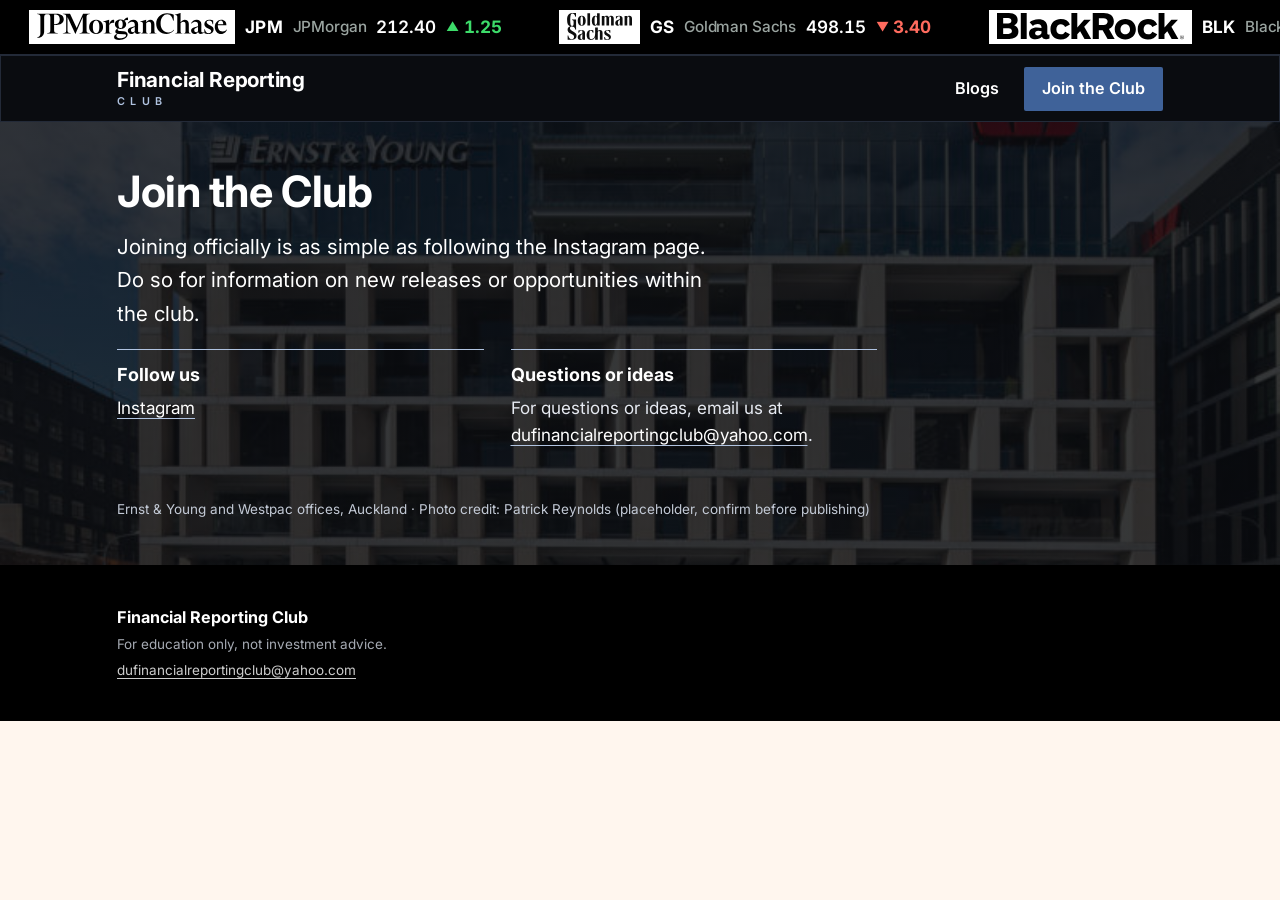
==== site/join.html @ ece1db37 "Set real contact email and Instagram link" ====
<!doctype html>
  <html lang="en">
  <head>
    <meta charset="utf-8">
    <meta name="viewport" content="width=device-width, initial-scale=1">
<meta http-equiv="Cache-Control" content="no-cache, no-store, must-revalidate">
<meta http-equiv="Pragma" content="no-cache"><meta http-equiv="Expires" content="0">
    <title>Join the Club · Financial Reporting Club</title>
    <meta name="description" content="Plain-English analysis of the deals that move markets.">
    <link rel="icon" href="assets/favicon.svg" type="image/svg+xml">
    <link rel="preconnect" href="https://fonts.googleapis.com">
    <link rel="preconnect" href="https://fonts.gstatic.com" crossorigin>
    <link href="https://fonts.googleapis.com/css2?family=Inter:wght@400;500;600;700;800&display=swap" rel="stylesheet">
    <link rel="stylesheet" href="assets/style.css?v=1795796481">
  </head>
  <body>
  <div class="ticker" role="region" aria-label="Sample market ticker (not live prices)"><div class="ticker-track" style="animation-duration:120s"><div class="ticker-set"><span class="tick" title="JPMorgan · Banking"><span class="logo-chip"><img src="assets/logos/jpm.svg" alt=""></span><span class="t-sym">JPM</span><span class="t-name">JPMorgan</span><span class="t-price">212.40</span><span class="t-chg up"><b>&#9650;</b>1.25</span></span><span class="tick" title="Goldman Sachs · Investment banking"><span class="logo-chip"><img src="assets/logos/gs.svg" alt=""></span><span class="t-sym">GS</span><span class="t-name">Goldman Sachs</span><span class="t-price">498.15</span><span class="t-chg down"><b>&#9660;</b>3.40</span></span><span class="tick" title="BlackRock · Asset management"><span class="logo-chip"><img src="assets/logos/blk.svg" alt=""></span><span class="t-sym">BLK</span><span class="t-name">BlackRock</span><span class="t-price">842.70</span><span class="t-chg up"><b>&#9650;</b>5.10</span></span><span class="tick" title="Visa · Payments"><span class="logo-chip"><img src="assets/logos/v.svg" alt=""></span><span class="t-sym">V</span><span class="t-name">Visa</span><span class="t-price">276.55</span><span class="t-chg up"><b>&#9650;</b>0.85</span></span><span class="tick" title="Apple · Electronics"><span class="logo-chip"><img src="assets/logos/aapl.svg" alt=""></span><span class="t-sym">AAPL</span><span class="t-name">Apple</span><span class="t-price">189.30</span><span class="t-chg down"><b>&#9660;</b>1.10</span></span><span class="tick" title="Microsoft · Software"><span class="logo-chip"><img src="assets/logos/msft.svg" alt=""></span><span class="t-sym">MSFT</span><span class="t-name">Microsoft</span><span class="t-price">378.90</span><span class="t-chg up"><b>&#9650;</b>2.65</span></span><span class="tick" title="Nvidia · Semiconductors"><span class="logo-chip"><img src="assets/logos/nvda.svg" alt=""></span><span class="t-sym">NVDA</span><span class="t-name">Nvidia</span><span class="t-price">495.20</span><span class="t-chg up"><b>&#9650;</b>12.30</span></span><span class="tick" title="Alphabet · Internet"><span class="logo-chip"><img src="assets/logos/googl.svg" alt=""></span><span class="t-sym">GOOGL</span><span class="t-name">Alphabet</span><span class="t-price">139.60</span><span class="t-chg up"><b>&#9650;</b>1.05</span></span><span class="tick" title="Verizon · Telecoms"><span class="logo-chip"><img src="assets/logos/vz.svg" alt=""></span><span class="t-sym">VZ</span><span class="t-name">Verizon</span><span class="t-price">38.45</span><span class="t-chg down"><b>&#9660;</b>0.30</span></span><span class="tick" title="Pfizer · Pharmaceuticals"><span class="logo-chip"><img src="assets/logos/pfe.svg" alt=""></span><span class="t-sym">PFE</span><span class="t-name">Pfizer</span><span class="t-price">28.75</span><span class="t-chg down"><b>&#9660;</b>0.15</span></span><span class="tick" title="UnitedHealth · Healthcare"><span class="logo-chip"><img src="assets/logos/unh.svg" alt=""></span><span class="t-sym">UNH</span><span class="t-name">UnitedHealth</span><span class="t-price">528.40</span><span class="t-chg up"><b>&#9650;</b>4.20</span></span><span class="tick" title="Delta · Airlines"><span class="logo-chip"><img src="assets/logos/dal.svg" alt=""></span><span class="t-sym">DAL</span><span class="t-name">Delta</span><span class="t-price">41.20</span><span class="t-chg up"><b>&#9650;</b>0.90</span></span><span class="tick" title="Boeing · Aerospace"><span class="logo-chip"><img src="assets/logos/ba.svg" alt=""></span><span class="t-sym">BA</span><span class="t-name">Boeing</span><span class="t-price">207.85</span><span class="t-chg down"><b>&#9660;</b>2.75</span></span><span class="tick" title="Toyota · Automotive"><span class="logo-chip"><img src="assets/logos/tm.svg" alt=""></span><span class="t-sym">TM</span><span class="t-name">Toyota</span><span class="t-price">181.60</span><span class="t-chg up"><b>&#9650;</b>1.40</span></span><span class="tick" title="FedEx · Logistics"><span class="logo-chip"><img src="assets/logos/fdx.svg" alt=""></span><span class="t-sym">FDX</span><span class="t-name">FedEx</span><span class="t-price">256.30</span><span class="t-chg up"><b>&#9650;</b>3.15</span></span><span class="tick" title="Union Pacific · Railways"><span class="logo-chip"><img src="assets/logos/unp.svg" alt=""></span><span class="t-sym">UNP</span><span class="t-name">Union Pacific</span><span class="t-price">236.90</span><span class="t-chg down"><b>&#9660;</b>1.60</span></span><span class="tick" title="ExxonMobil · Oil and gas"><span class="logo-chip"><img src="assets/logos/xom.svg" alt=""></span><span class="t-sym">XOM</span><span class="t-name">ExxonMobil</span><span class="t-price">104.75</span><span class="t-chg up"><b>&#9650;</b>0.55</span></span><span class="tick" title="NextEra · Utilities"><span class="logo-chip"><img src="assets/logos/nee.svg" alt=""></span><span class="t-sym">NEE</span><span class="t-name">NextEra</span><span class="t-price">58.20</span><span class="t-chg down"><b>&#9660;</b>0.45</span></span><span class="tick" title="Caterpillar · Machinery"><span class="logo-chip"><img src="assets/logos/cat.svg" alt=""></span><span class="t-sym">CAT</span><span class="t-name">Caterpillar</span><span class="t-price">291.10</span><span class="t-chg up"><b>&#9650;</b>4.80</span></span><span class="tick" title="BHP · Mining"><span class="logo-chip"><img src="assets/logos/bhp.svg" alt=""></span><span class="t-sym">BHP</span><span class="t-name">BHP</span><span class="t-price">57.85</span><span class="t-chg down"><b>&#9660;</b>0.70</span></span><span class="tick" title="Linde · Chemicals"><span class="logo-chip"><img src="assets/logos/lin.png" alt=""></span><span class="t-sym">LIN</span><span class="t-name">Linde</span><span class="t-price">405.60</span><span class="t-chg up"><b>&#9650;</b>2.30</span></span><span class="tick" title="Walmart · Retail"><span class="logo-chip"><img src="assets/logos/wmt.svg" alt=""></span><span class="t-sym">WMT</span><span class="t-name">Walmart</span><span class="t-price">163.40</span><span class="t-chg up"><b>&#9650;</b>0.65</span></span><span class="tick" title="Amazon · E-commerce"><span class="logo-chip"><img src="assets/logos/amzn.svg" alt=""></span><span class="t-sym">AMZN</span><span class="t-name">Amazon</span><span class="t-price">147.25</span><span class="t-chg up"><b>&#9650;</b>2.05</span></span><span class="tick" title="Coca-Cola · Beverages"><span class="logo-chip"><img src="assets/logos/ko.svg" alt=""></span><span class="t-sym">KO</span><span class="t-name">Coca-Cola</span><span class="t-price">59.30</span><span class="t-chg down"><b>&#9660;</b>0.20</span></span><span class="tick" title="Procter &amp; Gamble · Consumer goods"><span class="logo-chip"><img src="assets/logos/pg.svg" alt=""></span><span class="t-sym">PG</span><span class="t-name">Procter &amp; Gamble</span><span class="t-price">152.80</span><span class="t-chg up"><b>&#9650;</b>0.75</span></span><span class="tick" title="Nike · Sportswear"><span class="logo-chip"><img src="assets/logos/nke.svg" alt=""></span><span class="t-sym">NKE</span><span class="t-name">Nike</span><span class="t-price">107.45</span><span class="t-chg down"><b>&#9660;</b>1.35</span></span><span class="tick" title="McDonald&#39;s · Restaurants"><span class="logo-chip"><img src="assets/logos/mcd.svg" alt=""></span><span class="t-sym">MCD</span><span class="t-name">McDonald&#39;s</span><span class="t-price">281.70</span><span class="t-chg up"><b>&#9650;</b>1.95</span></span><span class="tick" title="Disney · Entertainment"><span class="logo-chip"><img src="assets/logos/dis.svg" alt=""></span><span class="t-sym">DIS</span><span class="t-name">Disney</span><span class="t-price">91.15</span><span class="t-chg up"><b>&#9650;</b>1.10</span></span><span class="tick" title="Marriott · Hospitality"><span class="logo-chip"><img src="assets/logos/mar.svg" alt=""></span><span class="t-sym">MAR</span><span class="t-name">Marriott</span><span class="t-price">219.50</span><span class="t-chg up"><b>&#9650;</b>2.85</span></span><span class="tick" title="Prologis · Real estate"><span class="logo-chip"><img src="assets/logos/pld.svg" alt=""></span><span class="t-sym">PLD</span><span class="t-name">Prologis</span><span class="t-price">124.65</span><span class="t-chg down"><b>&#9660;</b>0.90</span></span></div><div class="ticker-set" aria-hidden="true"><span class="tick" title="JPMorgan · Banking"><span class="logo-chip"><img src="assets/logos/jpm.svg" alt=""></span><span class="t-sym">JPM</span><span class="t-name">JPMorgan</span><span class="t-price">212.40</span><span class="t-chg up"><b>&#9650;</b>1.25</span></span><span class="tick" title="Goldman Sachs · Investment banking"><span class="logo-chip"><img src="assets/logos/gs.svg" alt=""></span><span class="t-sym">GS</span><span class="t-name">Goldman Sachs</span><span class="t-price">498.15</span><span class="t-chg down"><b>&#9660;</b>3.40</span></span><span class="tick" title="BlackRock · Asset management"><span class="logo-chip"><img src="assets/logos/blk.svg" alt=""></span><span class="t-sym">BLK</span><span class="t-name">BlackRock</span><span class="t-price">842.70</span><span class="t-chg up"><b>&#9650;</b>5.10</span></span><span class="tick" title="Visa · Payments"><span class="logo-chip"><img src="assets/logos/v.svg" alt=""></span><span class="t-sym">V</span><span class="t-name">Visa</span><span class="t-price">276.55</span><span class="t-chg up"><b>&#9650;</b>0.85</span></span><span class="tick" title="Apple · Electronics"><span class="logo-chip"><img src="assets/logos/aapl.svg" alt=""></span><span class="t-sym">AAPL</span><span class="t-name">Apple</span><span class="t-price">189.30</span><span class="t-chg down"><b>&#9660;</b>1.10</span></span><span class="tick" title="Microsoft · Software"><span class="logo-chip"><img src="assets/logos/msft.svg" alt=""></span><span class="t-sym">MSFT</span><span class="t-name">Microsoft</span><span class="t-price">378.90</span><span class="t-chg up"><b>&#9650;</b>2.65</span></span><span class="tick" title="Nvidia · Semiconductors"><span class="logo-chip"><img src="assets/logos/nvda.svg" alt=""></span><span class="t-sym">NVDA</span><span class="t-name">Nvidia</span><span class="t-price">495.20</span><span class="t-chg up"><b>&#9650;</b>12.30</span></span><span class="tick" title="Alphabet · Internet"><span class="logo-chip"><img src="assets/logos/googl.svg" alt=""></span><span class="t-sym">GOOGL</span><span class="t-name">Alphabet</span><span class="t-price">139.60</span><span class="t-chg up"><b>&#9650;</b>1.05</span></span><span class="tick" title="Verizon · Telecoms"><span class="logo-chip"><img src="assets/logos/vz.svg" alt=""></span><span class="t-sym">VZ</span><span class="t-name">Verizon</span><span class="t-price">38.45</span><span class="t-chg down"><b>&#9660;</b>0.30</span></span><span class="tick" title="Pfizer · Pharmaceuticals"><span class="logo-chip"><img src="assets/logos/pfe.svg" alt=""></span><span class="t-sym">PFE</span><span class="t-name">Pfizer</span><span class="t-price">28.75</span><span class="t-chg down"><b>&#9660;</b>0.15</span></span><span class="tick" title="UnitedHealth · Healthcare"><span class="logo-chip"><img src="assets/logos/unh.svg" alt=""></span><span class="t-sym">UNH</span><span class="t-name">UnitedHealth</span><span class="t-price">528.40</span><span class="t-chg up"><b>&#9650;</b>4.20</span></span><span class="tick" title="Delta · Airlines"><span class="logo-chip"><img src="assets/logos/dal.svg" alt=""></span><span class="t-sym">DAL</span><span class="t-name">Delta</span><span class="t-price">41.20</span><span class="t-chg up"><b>&#9650;</b>0.90</span></span><span class="tick" title="Boeing · Aerospace"><span class="logo-chip"><img src="assets/logos/ba.svg" alt=""></span><span class="t-sym">BA</span><span class="t-name">Boeing</span><span class="t-price">207.85</span><span class="t-chg down"><b>&#9660;</b>2.75</span></span><span class="tick" title="Toyota · Automotive"><span class="logo-chip"><img src="assets/logos/tm.svg" alt=""></span><span class="t-sym">TM</span><span class="t-name">Toyota</span><span class="t-price">181.60</span><span class="t-chg up"><b>&#9650;</b>1.40</span></span><span class="tick" title="FedEx · Logistics"><span class="logo-chip"><img src="assets/logos/fdx.svg" alt=""></span><span class="t-sym">FDX</span><span class="t-name">FedEx</span><span class="t-price">256.30</span><span class="t-chg up"><b>&#9650;</b>3.15</span></span><span class="tick" title="Union Pacific · Railways"><span class="logo-chip"><img src="assets/logos/unp.svg" alt=""></span><span class="t-sym">UNP</span><span class="t-name">Union Pacific</span><span class="t-price">236.90</span><span class="t-chg down"><b>&#9660;</b>1.60</span></span><span class="tick" title="ExxonMobil · Oil and gas"><span class="logo-chip"><img src="assets/logos/xom.svg" alt=""></span><span class="t-sym">XOM</span><span class="t-name">ExxonMobil</span><span class="t-price">104.75</span><span class="t-chg up"><b>&#9650;</b>0.55</span></span><span class="tick" title="NextEra · Utilities"><span class="logo-chip"><img src="assets/logos/nee.svg" alt=""></span><span class="t-sym">NEE</span><span class="t-name">NextEra</span><span class="t-price">58.20</span><span class="t-chg down"><b>&#9660;</b>0.45</span></span><span class="tick" title="Caterpillar · Machinery"><span class="logo-chip"><img src="assets/logos/cat.svg" alt=""></span><span class="t-sym">CAT</span><span class="t-name">Caterpillar</span><span class="t-price">291.10</span><span class="t-chg up"><b>&#9650;</b>4.80</span></span><span class="tick" title="BHP · Mining"><span class="logo-chip"><img src="assets/logos/bhp.svg" alt=""></span><span class="t-sym">BHP</span><span class="t-name">BHP</span><span class="t-price">57.85</span><span class="t-chg down"><b>&#9660;</b>0.70</span></span><span class="tick" title="Linde · Chemicals"><span class="logo-chip"><img src="assets/logos/lin.png" alt=""></span><span class="t-sym">LIN</span><span class="t-name">Linde</span><span class="t-price">405.60</span><span class="t-chg up"><b>&#9650;</b>2.30</span></span><span class="tick" title="Walmart · Retail"><span class="logo-chip"><img src="assets/logos/wmt.svg" alt=""></span><span class="t-sym">WMT</span><span class="t-name">Walmart</span><span class="t-price">163.40</span><span class="t-chg up"><b>&#9650;</b>0.65</span></span><span class="tick" title="Amazon · E-commerce"><span class="logo-chip"><img src="assets/logos/amzn.svg" alt=""></span><span class="t-sym">AMZN</span><span class="t-name">Amazon</span><span class="t-price">147.25</span><span class="t-chg up"><b>&#9650;</b>2.05</span></span><span class="tick" title="Coca-Cola · Beverages"><span class="logo-chip"><img src="assets/logos/ko.svg" alt=""></span><span class="t-sym">KO</span><span class="t-name">Coca-Cola</span><span class="t-price">59.30</span><span class="t-chg down"><b>&#9660;</b>0.20</span></span><span class="tick" title="Procter &amp; Gamble · Consumer goods"><span class="logo-chip"><img src="assets/logos/pg.svg" alt=""></span><span class="t-sym">PG</span><span class="t-name">Procter &amp; Gamble</span><span class="t-price">152.80</span><span class="t-chg up"><b>&#9650;</b>0.75</span></span><span class="tick" title="Nike · Sportswear"><span class="logo-chip"><img src="assets/logos/nke.svg" alt=""></span><span class="t-sym">NKE</span><span class="t-name">Nike</span><span class="t-price">107.45</span><span class="t-chg down"><b>&#9660;</b>1.35</span></span><span class="tick" title="McDonald&#39;s · Restaurants"><span class="logo-chip"><img src="assets/logos/mcd.svg" alt=""></span><span class="t-sym">MCD</span><span class="t-name">McDonald&#39;s</span><span class="t-price">281.70</span><span class="t-chg up"><b>&#9650;</b>1.95</span></span><span class="tick" title="Disney · Entertainment"><span class="logo-chip"><img src="assets/logos/dis.svg" alt=""></span><span class="t-sym">DIS</span><span class="t-name">Disney</span><span class="t-price">91.15</span><span class="t-chg up"><b>&#9650;</b>1.10</span></span><span class="tick" title="Marriott · Hospitality"><span class="logo-chip"><img src="assets/logos/mar.svg" alt=""></span><span class="t-sym">MAR</span><span class="t-name">Marriott</span><span class="t-price">219.50</span><span class="t-chg up"><b>&#9650;</b>2.85</span></span><span class="tick" title="Prologis · Real estate"><span class="logo-chip"><img src="assets/logos/pld.svg" alt=""></span><span class="t-sym">PLD</span><span class="t-name">Prologis</span><span class="t-price">124.65</span><span class="t-chg down"><b>&#9660;</b>0.90</span></span></div></div></div>
    <div class="frame">
      <header class="site-header">
        <a class="brand" href="index.html" aria-label="Financial Reporting Club, home">
          <span class="wordmark"><span class="wm-top">Financial Reporting</span><span class="wm-bottom">Club</span></span>
        </a>
        <nav class="main-nav"><a href="index.html#blogs">Blogs</a><a href="join.html" class="active" aria-current="page">Join the Club</a></nav>
      </header>
    </div>
    <main>
  <div><section class="hero hero-about hero-join">
  <p class="eyebrow">Join the Club</p>
  <h1>Join the Club</h1>
  <p class="join-lede">Joining officially is as simple as following the Instagram page. Do so for information on new releases or opportunities within the club.</p>
  <div class="about-grid">
    <div class="about-item"><h2>Follow us</h2><p><a href="https://www.instagram.com/dufinancialreportingclub/">Instagram</a></p></div>
    <div class="about-item"><h2>Questions or ideas</h2><p>For questions or ideas, email us at <a href="mailto:dufinancialreportingclub@yahoo.com">dufinancialreportingclub@yahoo.com</a>.</p></div>
  </div>
  <p class="hero-credit">Ernst &amp; Young and Westpac offices, Auckland &middot; Photo credit: Patrick Reynolds (placeholder, confirm before publishing)</p>
</section></div>

  
    </main>
    <footer class="site-footer"><div class="wrap wide"><p><strong>Financial Reporting Club</strong></p><p class="fine">For education only, not investment advice.</p><p class="fine"><a href="mailto:dufinancialreportingclub@yahoo.com">dufinancialreportingclub@yahoo.com</a></p></div></footer>
    <script src="assets/site.js?v=1795796481"></script>
  </body>
  </html>
---- site/assets/style.css ----
:root{
  --green:#0a0c10; --green-dark:#000000; --blue:#3f6299; --blue-light:#b0c3e0; --ivory:#ffffff; --paper:#fffaf5;
  --ink:#0a0c10; --muted:#5a6270; --gold:#3f6299; --rule:#eadfd3;
  --sans:"Inter",-apple-system,BlinkMacSystemFont,"Segoe UI",Helvetica,Arial,sans-serif;
  --serif:var(--sans);
}
*{box-sizing:border-box}
html{font-size:18px}
body{margin:0;background:#fff6ee;color:var(--ink);font-family:var(--serif);line-height:1.6}
a{color:var(--green);text-decoration-thickness:1px;text-underline-offset:3px}
a:hover{color:var(--gold)}
.wrap{max-width:900px;margin:0 auto;padding:0 1.5rem}
.narrow{max-width:720px}

/* announcement bar */
.announce{background:#fff;border-bottom:1px solid var(--rule);font-family:var(--sans)}
.announce-inner{display:flex;align-items:center;justify-content:center;gap:.9rem;padding:.7rem 1rem;flex-wrap:wrap;text-align:center}
.announce-tag{font-size:.75rem;font-weight:600;color:var(--blue);background:#e3ecff;padding:.25rem .6rem;border-radius:2px}
.announce-text{font-size:.9rem;font-weight:600;max-width:60ch;overflow:hidden;text-overflow:ellipsis;white-space:nowrap}
.pill{display:inline-block;font-family:var(--sans);font-weight:700;font-size:.85rem;padding:.6rem 1.3rem;border-radius:2px;text-decoration:none;white-space:nowrap}
.pill-green{background:var(--blue);color:#fff}
.pill-green:hover{background:#345585;color:#fff}
.pill-white{background:#fff;color:#000}
.pill-white:hover{background:#fff6ee;color:var(--green-dark)}

/* main framed panel (header + hero) */
.frame{background:var(--green);border:1px solid #232a38;color:#fff;margin:0;border-radius:0;overflow:hidden}
.site-header{display:flex;align-items:center;justify-content:space-between;gap:1rem;flex-wrap:wrap;padding:.6rem 1.5rem}
.brand{color:#fff;text-decoration:none}
.brand:hover{color:#fff}
.wordmark{display:flex;flex-direction:column;line-height:1;font-family:var(--sans)}
.wm-top{font-size:1.15rem;font-weight:700;letter-spacing:-.01em;color:#fff}
.wm-bottom{font-size:.6rem;font-weight:600;letter-spacing:.5em;text-transform:uppercase;color:var(--blue-light);margin-top:.35rem}
.main-nav{display:flex;gap:.4rem;font-family:var(--sans);font-size:.9rem;font-weight:600}
.main-nav a{color:#fff;text-decoration:none;padding:.5rem 1rem;border-radius:2px}
.main-nav a:hover{background:rgba(255,255,255,.12);color:#fff}
.main-nav a.active{background:var(--blue);color:#fff}

/* about panel (image background) */
.hero{display:block;margin-top:0;padding:2.2rem 2rem;border-radius:0;color:#fff;background:linear-gradient(90deg,rgba(8,10,14,.94) 0%,rgba(12,18,30,.86) 55%,rgba(20,32,58,.62) 100%),url(images/hero-nzx.jpg) center 35%/cover no-repeat}
.eyebrow{font-family:var(--sans);font-size:.85rem;font-weight:600;margin:0 0 .5rem;color:var(--blue-light)}
.hero h1{font-size:1.9rem;line-height:1.12;font-weight:700;letter-spacing:-.01em;margin:0 0 .6rem;color:#fff;max-width:22ch}
.hero .pill{font-size:.8rem;padding:.5rem 1.1rem}
.hero .pill-white{background:var(--blue);color:#fff}
.hero .pill-white:hover{background:#345585;color:#fff}

/* author rows */
.wide{max-width:1100px}
.author-row{padding:1.8rem 0 .6rem}
.author-head{display:flex;align-items:center;justify-content:space-between;margin-bottom:1rem}
.author-head h3{font-size:1.5rem;font-weight:700;letter-spacing:-.01em;margin:0}
.scroll-btns{display:flex;gap:.4rem}
.scroll-btn{width:44px;height:44px;border-radius:2px;border:1px solid var(--green);background:transparent;color:var(--green);font-size:1rem;cursor:pointer}
.scroll-btn:hover{background:var(--blue);color:#fff}
.scroller{display:flex;gap:1.1rem;overflow-x:auto;padding-bottom:1rem;scrollbar-width:thin;scrollbar-color:var(--green) transparent}
.card{flex:0 0 300px;background:var(--paper);border:1px solid var(--rule);border-radius:0;overflow:hidden;text-decoration:none;color:var(--ink);display:flex;flex-direction:column}
.card img{display:block;width:100%;height:150px;object-fit:cover}
.card-body{padding:1rem 1.1rem 1.2rem;display:flex;flex-direction:column;gap:.4rem;flex:1}
.card h4{font-size:1.05rem;line-height:1.3;margin:0;font-weight:700}
.card p{font-size:.85rem;line-height:1.5;color:var(--muted);margin:0}
.card-meta{margin-top:auto;font-family:var(--sans);font-size:.75rem;color:var(--green);font-weight:600;padding-top:.4rem}

.banner{margin:0;background:var(--green-dark)}
.banner img{display:block;width:100%;height:340px;object-fit:cover;object-position:center 12%}
.banner figcaption{font-family:var(--sans);font-size:.72rem;color:#c9d6cc;padding-top:.6rem;padding-bottom:.6rem}
.kicker{font-family:var(--sans);font-size:.8rem;color:var(--gold);font-weight:700;margin:0 0 .6rem}
.lede{font-size:1.2rem;color:var(--muted);margin:0 0 1rem;line-height:1.55}
.button{display:inline-block;margin-top:.5rem;background:var(--green);color:var(--ivory);font-family:var(--sans);font-size:.85rem;letter-spacing:.04em;padding:.7rem 1.3rem;border-radius:2px;text-decoration:none}
.button:hover{background:var(--green-dark);color:var(--ivory)}

.byline{font-family:var(--sans);font-size:.8rem;color:var(--muted);margin:0 0 1rem}
.byline span{margin:0 .25rem;color:var(--gold)}

/* feed */
.section-title{font-family:var(--sans);font-size:.8rem;letter-spacing:.16em;text-transform:uppercase;color:var(--green);margin:2.5rem 0 0;padding-bottom:.6rem;border-bottom:2px solid var(--green)}
.feed{padding-bottom:1rem}.feed-item{padding:1.6rem 0;border-bottom:1px solid var(--rule)}
.feed-item h3{font-size:1.5rem;line-height:1.25;margin:0 0 .4rem}
.feed-item h3 a{color:var(--ink);text-decoration:none}
.feed-item h3 a:hover{color:var(--green);text-decoration:underline}
.feed-item p{margin:0 0 .5rem;color:var(--muted)}
.feed-item .byline{margin:0}

/* post */
.post{max-width:720px;padding-top:2.5rem;padding-bottom:3rem}
.back{font-family:var(--sans);font-size:.85rem;margin:0 0 1.5rem}
.post h1,.narrow h1{font-size:2.4rem;line-height:1.15;margin:0 0 .8rem;font-weight:700;letter-spacing:-.01em}
.post .byline{padding-bottom:1.2rem;border-bottom:1px solid var(--rule);margin-bottom:1.8rem}
.prose h2{font-size:1.6rem;margin:2.2rem 0 .6rem;line-height:1.25;color:var(--green-dark)}
.prose h3{font-size:1.25rem;margin:1.8rem 0 .4rem}
.prose p,.prose li{font-size:1.05rem}
.prose p,.prose li,.prose blockquote{max-width:68ch}
.prose blockquote{margin:1.6rem 0;padding:.4rem 0 .4rem 1.3rem;border-left:4px solid var(--gold);font-style:italic;color:var(--muted)}
.prose img{max-width:100%}
.prose code{font-size:.9em;background:var(--paper);padding:.1em .3em;border-radius:2px}
.prose hr{border:0;border-top:1px solid var(--rule);margin:2rem 0}
.table-wrap{overflow-x:auto;margin:1.5rem 0}
table{border-collapse:collapse;width:100%;font-family:var(--sans);font-size:.88rem;background:var(--paper)}
th,td{padding:.6rem .8rem;text-align:left;border-bottom:1px solid var(--rule)}
thead th{background:var(--green);color:var(--ivory);font-weight:600}

/* footer */
.site-footer{background:var(--green-dark);color:#cfd5e0;padding:2rem 0;margin-top:0;font-size:.9rem}
.site-footer p{margin:.2rem 0}
.site-footer a{color:#fff}
.site-footer strong{color:var(--ivory)}
.site-footer .fine{font-family:var(--sans);font-size:.75rem;opacity:.8}
.narrow{padding-top:2.5rem}

@media (max-width:600px){
  html{font-size:17px}
  .post h1,.narrow h1{font-size:2rem}.hero{padding:1.5rem 1.2rem}.hero h1{font-size:1.5rem}.site-header{padding:.6rem 1rem}.card{flex-basis:250px}.banner img{height:220px}
  .main-nav{gap:1rem}
}

.banner-post img{height:260px;object-position:center 30%}
@media (max-width:600px){.banner-post img{height:160px}}

/* bottom-line callout */
@media (prefers-reduced-motion:no-preference){html{scroll-behavior:smooth}}
.skip{font-weight:600;color:var(--green)}
.callout{margin:2.2rem 0 .5rem;padding:1.3rem 1.5rem;background:var(--green);border-left:4px solid var(--blue);color:#fff;border-radius:0;scroll-margin-top:1rem}
.callout p{margin:0;font-size:1.1rem;line-height:1.5;color:#fff}
.callout .callout-label{font-size:.85rem;font-weight:700;color:var(--blue-light);margin-bottom:.4rem}
.callout strong{color:#fff}

/* LED-style stock ticker */
.ticker{background:#000;color:#fff;overflow:hidden;border-bottom:1px solid #232a38;font-family:var(--sans)}
.ticker-track{display:flex;width:max-content;animation:tick-scroll 45s linear infinite}
.ticker:hover .ticker-track,.ticker:focus-within .ticker-track{animation-play-state:paused}
.ticker-set{display:flex;align-items:center}
.tick{display:inline-flex;align-items:center;gap:.55rem;padding:.55rem 1.6rem;white-space:nowrap;font-variant-numeric:tabular-nums}
.t-name{font-weight:600;font-size:.95rem;letter-spacing:-.01em}
.t-price{font-weight:600;font-size:.95rem;color:#fff}
.t-chg{font-weight:700;font-size:.95rem;display:inline-flex;align-items:center;gap:.25rem}
.t-chg b{font-size:.7rem}
.t-chg.up{color:#3ddc6a}
.t-chg.down{color:#ff6b5e}
@keyframes tick-scroll{from{transform:translateX(0)}to{transform:translateX(-50%)}}
@media (prefers-reduced-motion:reduce){.ticker-track{animation:none}.ticker{overflow-x:auto}}

/* ticker logos */
.logo-chip{display:inline-flex;align-items:center;justify-content:center;background:#fff;border-radius:0;height:1.9rem;padding:.2rem .45rem;flex:none}
.logo-chip img{display:block;height:100%;width:auto;max-width:none}
.fx{display:inline-flex;align-items:center;justify-content:center;height:1.9rem;min-width:2.9rem;padding:0 .5rem;border-radius:2px;background:#1d2a44;color:#fff;font-weight:700;font-size:.8rem;letter-spacing:.02em;flex:none}

/* ticker: symbol + muted company name */
.t-sym{font-weight:700;font-size:.95rem;letter-spacing:.01em}
.t-name{font-weight:500;color:#9aa4a0;font-size:.85rem}

/* about panel: normal-height block, plain overlay */
.about-lead{font-size:1.15rem;line-height:1.6;color:#fff;margin:0;max-width:60ch}
.hero-about{display:flex;flex-direction:column;padding-top:2.5rem;padding-bottom:2.5rem;margin-bottom:0;background:linear-gradient(rgba(10,12,16,.82),rgba(10,12,16,.82)),url(images/hero-nzx.jpg) center 35%/cover no-repeat}
.hero-about h1{font-size:2.4rem;max-width:30ch}
.hero-about .pill{align-self:flex-start}
.about-cols{display:grid;grid-template-columns:1fr 1fr;gap:2.5rem;margin:1.2rem 0 1.5rem}
.about-list{display:grid;gap:1rem;align-content:start}
.about-item h2{font-size:1rem;font-weight:700;color:#fff;margin:0 0 .3rem;border-top:1px solid var(--blue-light);padding-top:.6rem}
.about-item p{font-size:.95rem;line-height:1.55;color:#e6eaf2;margin:0}
.about-lead-wrap h2{border-top:0;padding-top:0}
.about-grid{display:grid;grid-template-columns:repeat(2,1fr);gap:1.5rem;margin:1.1rem 0 1.4rem;max-width:760px}
@media(max-width:760px){.about-cols,.about-grid{grid-template-columns:1fr;gap:1rem}.hero-about h1{font-size:1.8rem}}
.section-title{scroll-margin-top:1rem}

/* full-width bars: keep content aligned with the 1100px column */
.site-header,.hero{padding-left:max(1.5rem,calc((100% - 1100px)/2 + 1.5rem));padding-right:max(1.5rem,calc((100% - 1100px)/2 + 1.5rem))}
.hero-about.hero-join{background-image:linear-gradient(rgba(10,12,16,.82),rgba(10,12,16,.82)),url(images/join-plaza.jpg)}
.hero-join .eyebrow{display:none}
.join-lede{font-size:1.15rem;line-height:1.6;color:#fff;max-width:46ch;margin:.2rem 0 0}
.hero-join .about-item a{color:#fff;text-decoration-color:var(--blue-light);text-underline-offset:4px}
.hero-join .about-item a:hover{color:var(--blue-light)}
.hero-credit{font-family:var(--sans);font-size:.75rem;color:#c3cad6;margin:1.4rem 0 0}

/* accessibility */
:focus-visible{outline:2px solid var(--blue);outline-offset:2px}
.frame :focus-visible,.hero :focus-visible,.ticker :focus-visible,.site-footer :focus-visible{outline-color:#fff}
.card:focus-visible{outline:2px solid #fff;outline-offset:-4px}
.scroller:focus-visible{outline:2px solid var(--blue);outline-offset:4px}

/* about panel: three equal, aligned columns */
.about-cols{grid-template-columns:repeat(3,1fr);gap:2rem;align-items:start}
.about-cols .about-item h2{border-top:1px solid var(--blue-light);padding-top:.6rem}
.hero-about h1{max-width:34ch}
@media(max-width:760px){.about-cols{grid-template-columns:1fr;gap:1.2rem}}
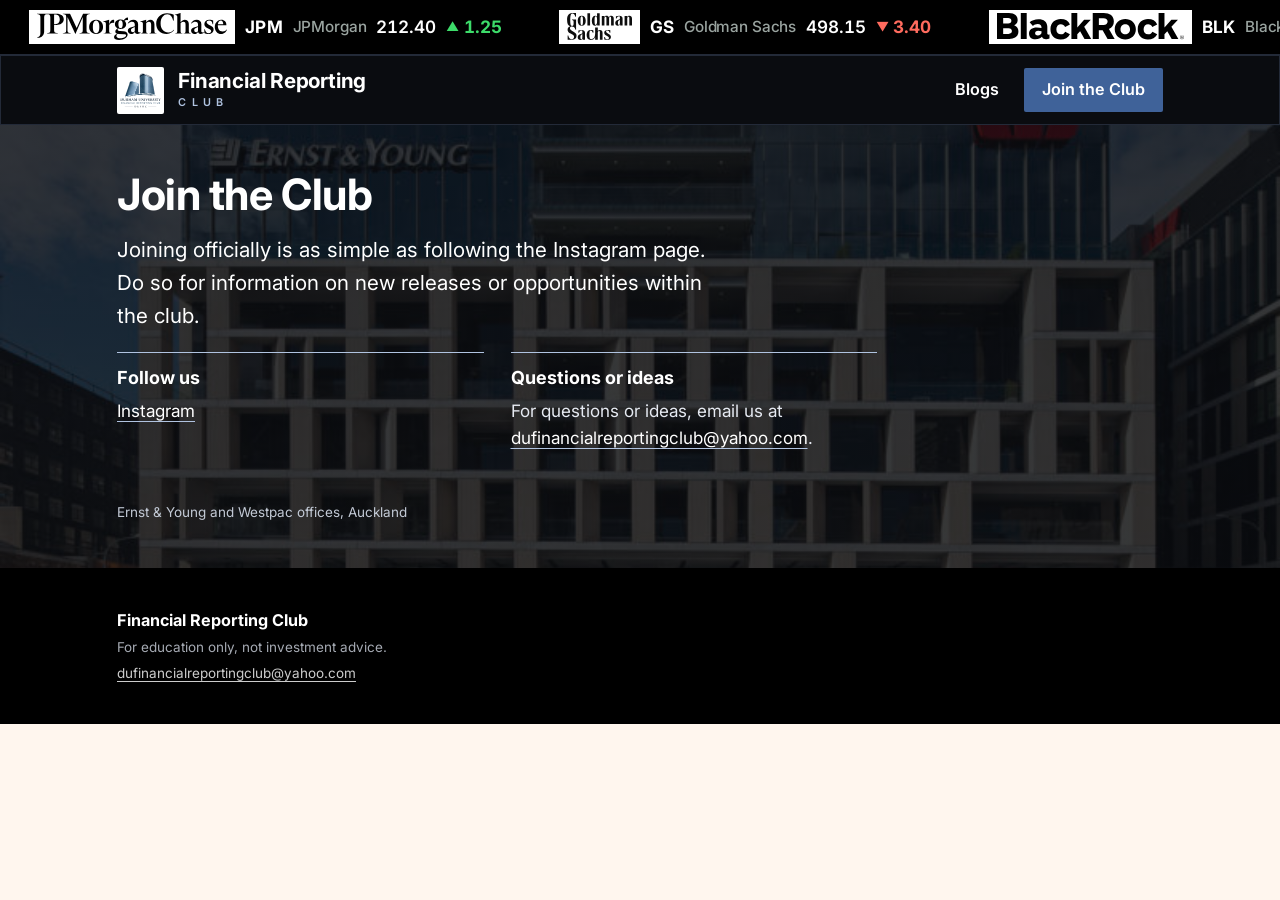
==== commit 5cfd931a: "Add logo, fixed hero photo, replaying scroll animation; remove photo credit" ====
--- a/site/join.html
+++ b/site/join.html
@@ -11,14 +11,14 @@
     <link rel="preconnect" href="https://fonts.googleapis.com">
     <link rel="preconnect" href="https://fonts.gstatic.com" crossorigin>
     <link href="https://fonts.googleapis.com/css2?family=Inter:wght@400;500;600;700;800&display=swap" rel="stylesheet">
-    <link rel="stylesheet" href="assets/style.css?v=1795796481">
+    <link rel="stylesheet" href="assets/style.css?v=1795796732">
   </head>
   <body>
   <div class="ticker" role="region" aria-label="Sample market ticker (not live prices)"><div class="ticker-track" style="animation-duration:120s"><div class="ticker-set"><span class="tick" title="JPMorgan · Banking"><span class="logo-chip"><img src="assets/logos/jpm.svg" alt=""></span><span class="t-sym">JPM</span><span class="t-name">JPMorgan</span><span class="t-price">212.40</span><span class="t-chg up"><b>&#9650;</b>1.25</span></span><span class="tick" title="Goldman Sachs · Investment banking"><span class="logo-chip"><img src="assets/logos/gs.svg" alt=""></span><span class="t-sym">GS</span><span class="t-name">Goldman Sachs</span><span class="t-price">498.15</span><span class="t-chg down"><b>&#9660;</b>3.40</span></span><span class="tick" title="BlackRock · Asset management"><span class="logo-chip"><img src="assets/logos/blk.svg" alt=""></span><span class="t-sym">BLK</span><span class="t-name">BlackRock</span><span class="t-price">842.70</span><span class="t-chg up"><b>&#9650;</b>5.10</span></span><span class="tick" title="Visa · Payments"><span class="logo-chip"><img src="assets/logos/v.svg" alt=""></span><span class="t-sym">V</span><span class="t-name">Visa</span><span class="t-price">276.55</span><span class="t-chg up"><b>&#9650;</b>0.85</span></span><span class="tick" title="Apple · Electronics"><span class="logo-chip"><img src="assets/logos/aapl.svg" alt=""></span><span class="t-sym">AAPL</span><span class="t-name">Apple</span><span class="t-price">189.30</span><span class="t-chg down"><b>&#9660;</b>1.10</span></span><span class="tick" title="Microsoft · Software"><span class="logo-chip"><img src="assets/logos/msft.svg" alt=""></span><span class="t-sym">MSFT</span><span class="t-name">Microsoft</span><span class="t-price">378.90</span><span class="t-chg up"><b>&#9650;</b>2.65</span></span><span class="tick" title="Nvidia · Semiconductors"><span class="logo-chip"><img src="assets/logos/nvda.svg" alt=""></span><span class="t-sym">NVDA</span><span class="t-name">Nvidia</span><span class="t-price">495.20</span><span class="t-chg up"><b>&#9650;</b>12.30</span></span><span class="tick" title="Alphabet · Internet"><span class="logo-chip"><img src="assets/logos/googl.svg" alt=""></span><span class="t-sym">GOOGL</span><span class="t-name">Alphabet</span><span class="t-price">139.60</span><span class="t-chg up"><b>&#9650;</b>1.05</span></span><span class="tick" title="Verizon · Telecoms"><span class="logo-chip"><img src="assets/logos/vz.svg" alt=""></span><span class="t-sym">VZ</span><span class="t-name">Verizon</span><span class="t-price">38.45</span><span class="t-chg down"><b>&#9660;</b>0.30</span></span><span class="tick" title="Pfizer · Pharmaceuticals"><span class="logo-chip"><img src="assets/logos/pfe.svg" alt=""></span><span class="t-sym">PFE</span><span class="t-name">Pfizer</span><span class="t-price">28.75</span><span class="t-chg down"><b>&#9660;</b>0.15</span></span><span class="tick" title="UnitedHealth · Healthcare"><span class="logo-chip"><img src="assets/logos/unh.svg" alt=""></span><span class="t-sym">UNH</span><span class="t-name">UnitedHealth</span><span class="t-price">528.40</span><span class="t-chg up"><b>&#9650;</b>4.20</span></span><span class="tick" title="Delta · Airlines"><span class="logo-chip"><img src="assets/logos/dal.svg" alt=""></span><span class="t-sym">DAL</span><span class="t-name">Delta</span><span class="t-price">41.20</span><span class="t-chg up"><b>&#9650;</b>0.90</span></span><span class="tick" title="Boeing · Aerospace"><span class="logo-chip"><img src="assets/logos/ba.svg" alt=""></span><span class="t-sym">BA</span><span class="t-name">Boeing</span><span class="t-price">207.85</span><span class="t-chg down"><b>&#9660;</b>2.75</span></span><span class="tick" title="Toyota · Automotive"><span class="logo-chip"><img src="assets/logos/tm.svg" alt=""></span><span class="t-sym">TM</span><span class="t-name">Toyota</span><span class="t-price">181.60</span><span class="t-chg up"><b>&#9650;</b>1.40</span></span><span class="tick" title="FedEx · Logistics"><span class="logo-chip"><img src="assets/logos/fdx.svg" alt=""></span><span class="t-sym">FDX</span><span class="t-name">FedEx</span><span class="t-price">256.30</span><span class="t-chg up"><b>&#9650;</b>3.15</span></span><span class="tick" title="Union Pacific · Railways"><span class="logo-chip"><img src="assets/logos/unp.svg" alt=""></span><span class="t-sym">UNP</span><span class="t-name">Union Pacific</span><span class="t-price">236.90</span><span class="t-chg down"><b>&#9660;</b>1.60</span></span><span class="tick" title="ExxonMobil · Oil and gas"><span class="logo-chip"><img src="assets/logos/xom.svg" alt=""></span><span class="t-sym">XOM</span><span class="t-name">ExxonMobil</span><span class="t-price">104.75</span><span class="t-chg up"><b>&#9650;</b>0.55</span></span><span class="tick" title="NextEra · Utilities"><span class="logo-chip"><img src="assets/logos/nee.svg" alt=""></span><span class="t-sym">NEE</span><span class="t-name">NextEra</span><span class="t-price">58.20</span><span class="t-chg down"><b>&#9660;</b>0.45</span></span><span class="tick" title="Caterpillar · Machinery"><span class="logo-chip"><img src="assets/logos/cat.svg" alt=""></span><span class="t-sym">CAT</span><span class="t-name">Caterpillar</span><span class="t-price">291.10</span><span class="t-chg up"><b>&#9650;</b>4.80</span></span><span class="tick" title="BHP · Mining"><span class="logo-chip"><img src="assets/logos/bhp.svg" alt=""></span><span class="t-sym">BHP</span><span class="t-name">BHP</span><span class="t-price">57.85</span><span class="t-chg down"><b>&#9660;</b>0.70</span></span><span class="tick" title="Linde · Chemicals"><span class="logo-chip"><img src="assets/logos/lin.png" alt=""></span><span class="t-sym">LIN</span><span class="t-name">Linde</span><span class="t-price">405.60</span><span class="t-chg up"><b>&#9650;</b>2.30</span></span><span class="tick" title="Walmart · Retail"><span class="logo-chip"><img src="assets/logos/wmt.svg" alt=""></span><span class="t-sym">WMT</span><span class="t-name">Walmart</span><span class="t-price">163.40</span><span class="t-chg up"><b>&#9650;</b>0.65</span></span><span class="tick" title="Amazon · E-commerce"><span class="logo-chip"><img src="assets/logos/amzn.svg" alt=""></span><span class="t-sym">AMZN</span><span class="t-name">Amazon</span><span class="t-price">147.25</span><span class="t-chg up"><b>&#9650;</b>2.05</span></span><span class="tick" title="Coca-Cola · Beverages"><span class="logo-chip"><img src="assets/logos/ko.svg" alt=""></span><span class="t-sym">KO</span><span class="t-name">Coca-Cola</span><span class="t-price">59.30</span><span class="t-chg down"><b>&#9660;</b>0.20</span></span><span class="tick" title="Procter &amp; Gamble · Consumer goods"><span class="logo-chip"><img src="assets/logos/pg.svg" alt=""></span><span class="t-sym">PG</span><span class="t-name">Procter &amp; Gamble</span><span class="t-price">152.80</span><span class="t-chg up"><b>&#9650;</b>0.75</span></span><span class="tick" title="Nike · Sportswear"><span class="logo-chip"><img src="assets/logos/nke.svg" alt=""></span><span class="t-sym">NKE</span><span class="t-name">Nike</span><span class="t-price">107.45</span><span class="t-chg down"><b>&#9660;</b>1.35</span></span><span class="tick" title="McDonald&#39;s · Restaurants"><span class="logo-chip"><img src="assets/logos/mcd.svg" alt=""></span><span class="t-sym">MCD</span><span class="t-name">McDonald&#39;s</span><span class="t-price">281.70</span><span class="t-chg up"><b>&#9650;</b>1.95</span></span><span class="tick" title="Disney · Entertainment"><span class="logo-chip"><img src="assets/logos/dis.svg" alt=""></span><span class="t-sym">DIS</span><span class="t-name">Disney</span><span class="t-price">91.15</span><span class="t-chg up"><b>&#9650;</b>1.10</span></span><span class="tick" title="Marriott · Hospitality"><span class="logo-chip"><img src="assets/logos/mar.svg" alt=""></span><span class="t-sym">MAR</span><span class="t-name">Marriott</span><span class="t-price">219.50</span><span class="t-chg up"><b>&#9650;</b>2.85</span></span><span class="tick" title="Prologis · Real estate"><span class="logo-chip"><img src="assets/logos/pld.svg" alt=""></span><span class="t-sym">PLD</span><span class="t-name">Prologis</span><span class="t-price">124.65</span><span class="t-chg down"><b>&#9660;</b>0.90</span></span></div><div class="ticker-set" aria-hidden="true"><span class="tick" title="JPMorgan · Banking"><span class="logo-chip"><img src="assets/logos/jpm.svg" alt=""></span><span class="t-sym">JPM</span><span class="t-name">JPMorgan</span><span class="t-price">212.40</span><span class="t-chg up"><b>&#9650;</b>1.25</span></span><span class="tick" title="Goldman Sachs · Investment banking"><span class="logo-chip"><img src="assets/logos/gs.svg" alt=""></span><span class="t-sym">GS</span><span class="t-name">Goldman Sachs</span><span class="t-price">498.15</span><span class="t-chg down"><b>&#9660;</b>3.40</span></span><span class="tick" title="BlackRock · Asset management"><span class="logo-chip"><img src="assets/logos/blk.svg" alt=""></span><span class="t-sym">BLK</span><span class="t-name">BlackRock</span><span class="t-price">842.70</span><span class="t-chg up"><b>&#9650;</b>5.10</span></span><span class="tick" title="Visa · Payments"><span class="logo-chip"><img src="assets/logos/v.svg" alt=""></span><span class="t-sym">V</span><span class="t-name">Visa</span><span class="t-price">276.55</span><span class="t-chg up"><b>&#9650;</b>0.85</span></span><span class="tick" title="Apple · Electronics"><span class="logo-chip"><img src="assets/logos/aapl.svg" alt=""></span><span class="t-sym">AAPL</span><span class="t-name">Apple</span><span class="t-price">189.30</span><span class="t-chg down"><b>&#9660;</b>1.10</span></span><span class="tick" title="Microsoft · Software"><span class="logo-chip"><img src="assets/logos/msft.svg" alt=""></span><span class="t-sym">MSFT</span><span class="t-name">Microsoft</span><span class="t-price">378.90</span><span class="t-chg up"><b>&#9650;</b>2.65</span></span><span class="tick" title="Nvidia · Semiconductors"><span class="logo-chip"><img src="assets/logos/nvda.svg" alt=""></span><span class="t-sym">NVDA</span><span class="t-name">Nvidia</span><span class="t-price">495.20</span><span class="t-chg up"><b>&#9650;</b>12.30</span></span><span class="tick" title="Alphabet · Internet"><span class="logo-chip"><img src="assets/logos/googl.svg" alt=""></span><span class="t-sym">GOOGL</span><span class="t-name">Alphabet</span><span class="t-price">139.60</span><span class="t-chg up"><b>&#9650;</b>1.05</span></span><span class="tick" title="Verizon · Telecoms"><span class="logo-chip"><img src="assets/logos/vz.svg" alt=""></span><span class="t-sym">VZ</span><span class="t-name">Verizon</span><span class="t-price">38.45</span><span class="t-chg down"><b>&#9660;</b>0.30</span></span><span class="tick" title="Pfizer · Pharmaceuticals"><span class="logo-chip"><img src="assets/logos/pfe.svg" alt=""></span><span class="t-sym">PFE</span><span class="t-name">Pfizer</span><span class="t-price">28.75</span><span class="t-chg down"><b>&#9660;</b>0.15</span></span><span class="tick" title="UnitedHealth · Healthcare"><span class="logo-chip"><img src="assets/logos/unh.svg" alt=""></span><span class="t-sym">UNH</span><span class="t-name">UnitedHealth</span><span class="t-price">528.40</span><span class="t-chg up"><b>&#9650;</b>4.20</span></span><span class="tick" title="Delta · Airlines"><span class="logo-chip"><img src="assets/logos/dal.svg" alt=""></span><span class="t-sym">DAL</span><span class="t-name">Delta</span><span class="t-price">41.20</span><span class="t-chg up"><b>&#9650;</b>0.90</span></span><span class="tick" title="Boeing · Aerospace"><span class="logo-chip"><img src="assets/logos/ba.svg" alt=""></span><span class="t-sym">BA</span><span class="t-name">Boeing</span><span class="t-price">207.85</span><span class="t-chg down"><b>&#9660;</b>2.75</span></span><span class="tick" title="Toyota · Automotive"><span class="logo-chip"><img src="assets/logos/tm.svg" alt=""></span><span class="t-sym">TM</span><span class="t-name">Toyota</span><span class="t-price">181.60</span><span class="t-chg up"><b>&#9650;</b>1.40</span></span><span class="tick" title="FedEx · Logistics"><span class="logo-chip"><img src="assets/logos/fdx.svg" alt=""></span><span class="t-sym">FDX</span><span class="t-name">FedEx</span><span class="t-price">256.30</span><span class="t-chg up"><b>&#9650;</b>3.15</span></span><span class="tick" title="Union Pacific · Railways"><span class="logo-chip"><img src="assets/logos/unp.svg" alt=""></span><span class="t-sym">UNP</span><span class="t-name">Union Pacific</span><span class="t-price">236.90</span><span class="t-chg down"><b>&#9660;</b>1.60</span></span><span class="tick" title="ExxonMobil · Oil and gas"><span class="logo-chip"><img src="assets/logos/xom.svg" alt=""></span><span class="t-sym">XOM</span><span class="t-name">ExxonMobil</span><span class="t-price">104.75</span><span class="t-chg up"><b>&#9650;</b>0.55</span></span><span class="tick" title="NextEra · Utilities"><span class="logo-chip"><img src="assets/logos/nee.svg" alt=""></span><span class="t-sym">NEE</span><span class="t-name">NextEra</span><span class="t-price">58.20</span><span class="t-chg down"><b>&#9660;</b>0.45</span></span><span class="tick" title="Caterpillar · Machinery"><span class="logo-chip"><img src="assets/logos/cat.svg" alt=""></span><span class="t-sym">CAT</span><span class="t-name">Caterpillar</span><span class="t-price">291.10</span><span class="t-chg up"><b>&#9650;</b>4.80</span></span><span class="tick" title="BHP · Mining"><span class="logo-chip"><img src="assets/logos/bhp.svg" alt=""></span><span class="t-sym">BHP</span><span class="t-name">BHP</span><span class="t-price">57.85</span><span class="t-chg down"><b>&#9660;</b>0.70</span></span><span class="tick" title="Linde · Chemicals"><span class="logo-chip"><img src="assets/logos/lin.png" alt=""></span><span class="t-sym">LIN</span><span class="t-name">Linde</span><span class="t-price">405.60</span><span class="t-chg up"><b>&#9650;</b>2.30</span></span><span class="tick" title="Walmart · Retail"><span class="logo-chip"><img src="assets/logos/wmt.svg" alt=""></span><span class="t-sym">WMT</span><span class="t-name">Walmart</span><span class="t-price">163.40</span><span class="t-chg up"><b>&#9650;</b>0.65</span></span><span class="tick" title="Amazon · E-commerce"><span class="logo-chip"><img src="assets/logos/amzn.svg" alt=""></span><span class="t-sym">AMZN</span><span class="t-name">Amazon</span><span class="t-price">147.25</span><span class="t-chg up"><b>&#9650;</b>2.05</span></span><span class="tick" title="Coca-Cola · Beverages"><span class="logo-chip"><img src="assets/logos/ko.svg" alt=""></span><span class="t-sym">KO</span><span class="t-name">Coca-Cola</span><span class="t-price">59.30</span><span class="t-chg down"><b>&#9660;</b>0.20</span></span><span class="tick" title="Procter &amp; Gamble · Consumer goods"><span class="logo-chip"><img src="assets/logos/pg.svg" alt=""></span><span class="t-sym">PG</span><span class="t-name">Procter &amp; Gamble</span><span class="t-price">152.80</span><span class="t-chg up"><b>&#9650;</b>0.75</span></span><span class="tick" title="Nike · Sportswear"><span class="logo-chip"><img src="assets/logos/nke.svg" alt=""></span><span class="t-sym">NKE</span><span class="t-name">Nike</span><span class="t-price">107.45</span><span class="t-chg down"><b>&#9660;</b>1.35</span></span><span class="tick" title="McDonald&#39;s · Restaurants"><span class="logo-chip"><img src="assets/logos/mcd.svg" alt=""></span><span class="t-sym">MCD</span><span class="t-name">McDonald&#39;s</span><span class="t-price">281.70</span><span class="t-chg up"><b>&#9650;</b>1.95</span></span><span class="tick" title="Disney · Entertainment"><span class="logo-chip"><img src="assets/logos/dis.svg" alt=""></span><span class="t-sym">DIS</span><span class="t-name">Disney</span><span class="t-price">91.15</span><span class="t-chg up"><b>&#9650;</b>1.10</span></span><span class="tick" title="Marriott · Hospitality"><span class="logo-chip"><img src="assets/logos/mar.svg" alt=""></span><span class="t-sym">MAR</span><span class="t-name">Marriott</span><span class="t-price">219.50</span><span class="t-chg up"><b>&#9650;</b>2.85</span></span><span class="tick" title="Prologis · Real estate"><span class="logo-chip"><img src="assets/logos/pld.svg" alt=""></span><span class="t-sym">PLD</span><span class="t-name">Prologis</span><span class="t-price">124.65</span><span class="t-chg down"><b>&#9660;</b>0.90</span></span></div></div></div>
     <div class="frame">
       <header class="site-header">
         <a class="brand" href="index.html" aria-label="Financial Reporting Club, home">
-          <span class="wordmark"><span class="wm-top">Financial Reporting</span><span class="wm-bottom">Club</span></span>
+          <img class="brand-logo" src="assets/logo.svg" alt="" width="44" height="44"><span class="wordmark"><span class="wm-top">Financial Reporting</span><span class="wm-bottom">Club</span></span>
         </a>
         <nav class="main-nav"><a href="index.html#blogs">Blogs</a><a href="join.html" class="active" aria-current="page">Join the Club</a></nav>
       </header>
@@ -32,12 +32,12 @@
     <div class="about-item"><h2>Follow us</h2><p><a href="https://www.instagram.com/dufinancialreportingclub/">Instagram</a></p></div>
     <div class="about-item"><h2>Questions or ideas</h2><p>For questions or ideas, email us at <a href="mailto:dufinancialreportingclub@yahoo.com">dufinancialreportingclub@yahoo.com</a>.</p></div>
   </div>
-  <p class="hero-credit">Ernst &amp; Young and Westpac offices, Auckland &middot; Photo credit: Patrick Reynolds (placeholder, confirm before publishing)</p>
+  <p class="hero-credit">Ernst &amp; Young and Westpac offices, Auckland</p>
 </section></div>
 
   
     </main>
     <footer class="site-footer"><div class="wrap wide"><p><strong>Financial Reporting Club</strong></p><p class="fine">For education only, not investment advice.</p><p class="fine"><a href="mailto:dufinancialreportingclub@yahoo.com">dufinancialreportingclub@yahoo.com</a></p></div></footer>
-    <script src="assets/site.js?v=1795796481"></script>
+    <script src="assets/site.js?v=1795796732"></script>
   </body>
   </html>
--- a/site/assets/style.css
+++ b/site/assets/style.css
@@ -181,3 +181,16 @@
 .about-cols .about-item h2{border-top:1px solid var(--blue-light);padding-top:.6rem}
 .hero-about h1{max-width:34ch}
 @media(max-width:760px){.about-cols{grid-template-columns:1fr;gap:1.2rem}}
+
+/* logo beside the wordmark */
+.brand{display:inline-flex;align-items:center;gap:.8rem}
+.brand-logo{height:2.6rem;width:2.6rem;border-radius:2px;flex:none;display:block}
+
+/* landing photo stays still while the text scrolls over it */
+.hero-about:not(.hero-join){background-attachment:fixed,fixed}
+
+/* blogs section: animation replays every time it scrolls into view */
+.js-reveal .reveal{opacity:0;transform:translateY(34px);transition:opacity .8s ease,transform .8s ease}
+.js-reveal .reveal.in-view{opacity:1;transform:none}
+.js-reveal .card.reveal{transition-delay:.12s}
+@media (prefers-reduced-motion:reduce){.js-reveal .reveal{opacity:1;transform:none;transition:none}}
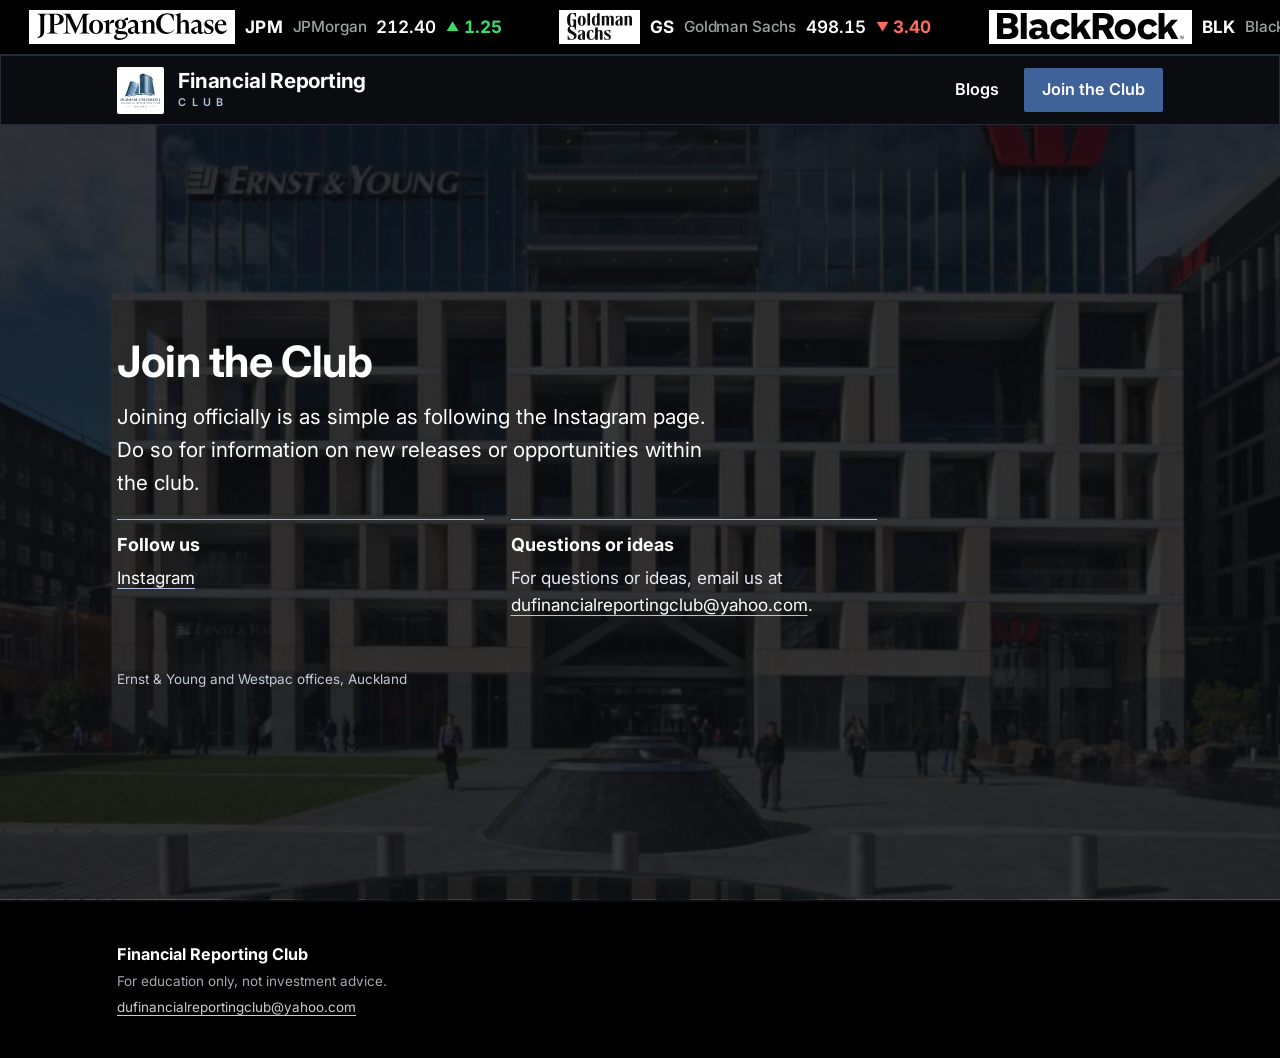
==== commit f9c08e3f: "Cream scheme back for blogs and articles; Join page matches landing" ====
--- a/site/join.html
+++ b/site/join.html
@@ -11,9 +11,9 @@
     <link rel="preconnect" href="https://fonts.googleapis.com">
     <link rel="preconnect" href="https://fonts.gstatic.com" crossorigin>
     <link href="https://fonts.googleapis.com/css2?family=Inter:wght@400;500;600;700;800&display=swap" rel="stylesheet">
-    <link rel="stylesheet" href="assets/style.css?v=1795796732">
+    <link rel="stylesheet" href="assets/style.css?v=1795797088">
   </head>
-  <body>
+  <body class="dark">
   <div class="ticker" role="region" aria-label="Sample market ticker (not live prices)"><div class="ticker-track" style="animation-duration:120s"><div class="ticker-set"><span class="tick" title="JPMorgan · Banking"><span class="logo-chip"><img src="assets/logos/jpm.svg" alt=""></span><span class="t-sym">JPM</span><span class="t-name">JPMorgan</span><span class="t-price">212.40</span><span class="t-chg up"><b>&#9650;</b>1.25</span></span><span class="tick" title="Goldman Sachs · Investment banking"><span class="logo-chip"><img src="assets/logos/gs.svg" alt=""></span><span class="t-sym">GS</span><span class="t-name">Goldman Sachs</span><span class="t-price">498.15</span><span class="t-chg down"><b>&#9660;</b>3.40</span></span><span class="tick" title="BlackRock · Asset management"><span class="logo-chip"><img src="assets/logos/blk.svg" alt=""></span><span class="t-sym">BLK</span><span class="t-name">BlackRock</span><span class="t-price">842.70</span><span class="t-chg up"><b>&#9650;</b>5.10</span></span><span class="tick" title="Visa · Payments"><span class="logo-chip"><img src="assets/logos/v.svg" alt=""></span><span class="t-sym">V</span><span class="t-name">Visa</span><span class="t-price">276.55</span><span class="t-chg up"><b>&#9650;</b>0.85</span></span><span class="tick" title="Apple · Electronics"><span class="logo-chip"><img src="assets/logos/aapl.svg" alt=""></span><span class="t-sym">AAPL</span><span class="t-name">Apple</span><span class="t-price">189.30</span><span class="t-chg down"><b>&#9660;</b>1.10</span></span><span class="tick" title="Microsoft · Software"><span class="logo-chip"><img src="assets/logos/msft.svg" alt=""></span><span class="t-sym">MSFT</span><span class="t-name">Microsoft</span><span class="t-price">378.90</span><span class="t-chg up"><b>&#9650;</b>2.65</span></span><span class="tick" title="Nvidia · Semiconductors"><span class="logo-chip"><img src="assets/logos/nvda.svg" alt=""></span><span class="t-sym">NVDA</span><span class="t-name">Nvidia</span><span class="t-price">495.20</span><span class="t-chg up"><b>&#9650;</b>12.30</span></span><span class="tick" title="Alphabet · Internet"><span class="logo-chip"><img src="assets/logos/googl.svg" alt=""></span><span class="t-sym">GOOGL</span><span class="t-name">Alphabet</span><span class="t-price">139.60</span><span class="t-chg up"><b>&#9650;</b>1.05</span></span><span class="tick" title="Verizon · Telecoms"><span class="logo-chip"><img src="assets/logos/vz.svg" alt=""></span><span class="t-sym">VZ</span><span class="t-name">Verizon</span><span class="t-price">38.45</span><span class="t-chg down"><b>&#9660;</b>0.30</span></span><span class="tick" title="Pfizer · Pharmaceuticals"><span class="logo-chip"><img src="assets/logos/pfe.svg" alt=""></span><span class="t-sym">PFE</span><span class="t-name">Pfizer</span><span class="t-price">28.75</span><span class="t-chg down"><b>&#9660;</b>0.15</span></span><span class="tick" title="UnitedHealth · Healthcare"><span class="logo-chip"><img src="assets/logos/unh.svg" alt=""></span><span class="t-sym">UNH</span><span class="t-name">UnitedHealth</span><span class="t-price">528.40</span><span class="t-chg up"><b>&#9650;</b>4.20</span></span><span class="tick" title="Delta · Airlines"><span class="logo-chip"><img src="assets/logos/dal.svg" alt=""></span><span class="t-sym">DAL</span><span class="t-name">Delta</span><span class="t-price">41.20</span><span class="t-chg up"><b>&#9650;</b>0.90</span></span><span class="tick" title="Boeing · Aerospace"><span class="logo-chip"><img src="assets/logos/ba.svg" alt=""></span><span class="t-sym">BA</span><span class="t-name">Boeing</span><span class="t-price">207.85</span><span class="t-chg down"><b>&#9660;</b>2.75</span></span><span class="tick" title="Toyota · Automotive"><span class="logo-chip"><img src="assets/logos/tm.svg" alt=""></span><span class="t-sym">TM</span><span class="t-name">Toyota</span><span class="t-price">181.60</span><span class="t-chg up"><b>&#9650;</b>1.40</span></span><span class="tick" title="FedEx · Logistics"><span class="logo-chip"><img src="assets/logos/fdx.svg" alt=""></span><span class="t-sym">FDX</span><span class="t-name">FedEx</span><span class="t-price">256.30</span><span class="t-chg up"><b>&#9650;</b>3.15</span></span><span class="tick" title="Union Pacific · Railways"><span class="logo-chip"><img src="assets/logos/unp.svg" alt=""></span><span class="t-sym">UNP</span><span class="t-name">Union Pacific</span><span class="t-price">236.90</span><span class="t-chg down"><b>&#9660;</b>1.60</span></span><span class="tick" title="ExxonMobil · Oil and gas"><span class="logo-chip"><img src="assets/logos/xom.svg" alt=""></span><span class="t-sym">XOM</span><span class="t-name">ExxonMobil</span><span class="t-price">104.75</span><span class="t-chg up"><b>&#9650;</b>0.55</span></span><span class="tick" title="NextEra · Utilities"><span class="logo-chip"><img src="assets/logos/nee.svg" alt=""></span><span class="t-sym">NEE</span><span class="t-name">NextEra</span><span class="t-price">58.20</span><span class="t-chg down"><b>&#9660;</b>0.45</span></span><span class="tick" title="Caterpillar · Machinery"><span class="logo-chip"><img src="assets/logos/cat.svg" alt=""></span><span class="t-sym">CAT</span><span class="t-name">Caterpillar</span><span class="t-price">291.10</span><span class="t-chg up"><b>&#9650;</b>4.80</span></span><span class="tick" title="BHP · Mining"><span class="logo-chip"><img src="assets/logos/bhp.svg" alt=""></span><span class="t-sym">BHP</span><span class="t-name">BHP</span><span class="t-price">57.85</span><span class="t-chg down"><b>&#9660;</b>0.70</span></span><span class="tick" title="Linde · Chemicals"><span class="logo-chip"><img src="assets/logos/lin.png" alt=""></span><span class="t-sym">LIN</span><span class="t-name">Linde</span><span class="t-price">405.60</span><span class="t-chg up"><b>&#9650;</b>2.30</span></span><span class="tick" title="Walmart · Retail"><span class="logo-chip"><img src="assets/logos/wmt.svg" alt=""></span><span class="t-sym">WMT</span><span class="t-name">Walmart</span><span class="t-price">163.40</span><span class="t-chg up"><b>&#9650;</b>0.65</span></span><span class="tick" title="Amazon · E-commerce"><span class="logo-chip"><img src="assets/logos/amzn.svg" alt=""></span><span class="t-sym">AMZN</span><span class="t-name">Amazon</span><span class="t-price">147.25</span><span class="t-chg up"><b>&#9650;</b>2.05</span></span><span class="tick" title="Coca-Cola · Beverages"><span class="logo-chip"><img src="assets/logos/ko.svg" alt=""></span><span class="t-sym">KO</span><span class="t-name">Coca-Cola</span><span class="t-price">59.30</span><span class="t-chg down"><b>&#9660;</b>0.20</span></span><span class="tick" title="Procter &amp; Gamble · Consumer goods"><span class="logo-chip"><img src="assets/logos/pg.svg" alt=""></span><span class="t-sym">PG</span><span class="t-name">Procter &amp; Gamble</span><span class="t-price">152.80</span><span class="t-chg up"><b>&#9650;</b>0.75</span></span><span class="tick" title="Nike · Sportswear"><span class="logo-chip"><img src="assets/logos/nke.svg" alt=""></span><span class="t-sym">NKE</span><span class="t-name">Nike</span><span class="t-price">107.45</span><span class="t-chg down"><b>&#9660;</b>1.35</span></span><span class="tick" title="McDonald&#39;s · Restaurants"><span class="logo-chip"><img src="assets/logos/mcd.svg" alt=""></span><span class="t-sym">MCD</span><span class="t-name">McDonald&#39;s</span><span class="t-price">281.70</span><span class="t-chg up"><b>&#9650;</b>1.95</span></span><span class="tick" title="Disney · Entertainment"><span class="logo-chip"><img src="assets/logos/dis.svg" alt=""></span><span class="t-sym">DIS</span><span class="t-name">Disney</span><span class="t-price">91.15</span><span class="t-chg up"><b>&#9650;</b>1.10</span></span><span class="tick" title="Marriott · Hospitality"><span class="logo-chip"><img src="assets/logos/mar.svg" alt=""></span><span class="t-sym">MAR</span><span class="t-name">Marriott</span><span class="t-price">219.50</span><span class="t-chg up"><b>&#9650;</b>2.85</span></span><span class="tick" title="Prologis · Real estate"><span class="logo-chip"><img src="assets/logos/pld.svg" alt=""></span><span class="t-sym">PLD</span><span class="t-name">Prologis</span><span class="t-price">124.65</span><span class="t-chg down"><b>&#9660;</b>0.90</span></span></div><div class="ticker-set" aria-hidden="true"><span class="tick" title="JPMorgan · Banking"><span class="logo-chip"><img src="assets/logos/jpm.svg" alt=""></span><span class="t-sym">JPM</span><span class="t-name">JPMorgan</span><span class="t-price">212.40</span><span class="t-chg up"><b>&#9650;</b>1.25</span></span><span class="tick" title="Goldman Sachs · Investment banking"><span class="logo-chip"><img src="assets/logos/gs.svg" alt=""></span><span class="t-sym">GS</span><span class="t-name">Goldman Sachs</span><span class="t-price">498.15</span><span class="t-chg down"><b>&#9660;</b>3.40</span></span><span class="tick" title="BlackRock · Asset management"><span class="logo-chip"><img src="assets/logos/blk.svg" alt=""></span><span class="t-sym">BLK</span><span class="t-name">BlackRock</span><span class="t-price">842.70</span><span class="t-chg up"><b>&#9650;</b>5.10</span></span><span class="tick" title="Visa · Payments"><span class="logo-chip"><img src="assets/logos/v.svg" alt=""></span><span class="t-sym">V</span><span class="t-name">Visa</span><span class="t-price">276.55</span><span class="t-chg up"><b>&#9650;</b>0.85</span></span><span class="tick" title="Apple · Electronics"><span class="logo-chip"><img src="assets/logos/aapl.svg" alt=""></span><span class="t-sym">AAPL</span><span class="t-name">Apple</span><span class="t-price">189.30</span><span class="t-chg down"><b>&#9660;</b>1.10</span></span><span class="tick" title="Microsoft · Software"><span class="logo-chip"><img src="assets/logos/msft.svg" alt=""></span><span class="t-sym">MSFT</span><span class="t-name">Microsoft</span><span class="t-price">378.90</span><span class="t-chg up"><b>&#9650;</b>2.65</span></span><span class="tick" title="Nvidia · Semiconductors"><span class="logo-chip"><img src="assets/logos/nvda.svg" alt=""></span><span class="t-sym">NVDA</span><span class="t-name">Nvidia</span><span class="t-price">495.20</span><span class="t-chg up"><b>&#9650;</b>12.30</span></span><span class="tick" title="Alphabet · Internet"><span class="logo-chip"><img src="assets/logos/googl.svg" alt=""></span><span class="t-sym">GOOGL</span><span class="t-name">Alphabet</span><span class="t-price">139.60</span><span class="t-chg up"><b>&#9650;</b>1.05</span></span><span class="tick" title="Verizon · Telecoms"><span class="logo-chip"><img src="assets/logos/vz.svg" alt=""></span><span class="t-sym">VZ</span><span class="t-name">Verizon</span><span class="t-price">38.45</span><span class="t-chg down"><b>&#9660;</b>0.30</span></span><span class="tick" title="Pfizer · Pharmaceuticals"><span class="logo-chip"><img src="assets/logos/pfe.svg" alt=""></span><span class="t-sym">PFE</span><span class="t-name">Pfizer</span><span class="t-price">28.75</span><span class="t-chg down"><b>&#9660;</b>0.15</span></span><span class="tick" title="UnitedHealth · Healthcare"><span class="logo-chip"><img src="assets/logos/unh.svg" alt=""></span><span class="t-sym">UNH</span><span class="t-name">UnitedHealth</span><span class="t-price">528.40</span><span class="t-chg up"><b>&#9650;</b>4.20</span></span><span class="tick" title="Delta · Airlines"><span class="logo-chip"><img src="assets/logos/dal.svg" alt=""></span><span class="t-sym">DAL</span><span class="t-name">Delta</span><span class="t-price">41.20</span><span class="t-chg up"><b>&#9650;</b>0.90</span></span><span class="tick" title="Boeing · Aerospace"><span class="logo-chip"><img src="assets/logos/ba.svg" alt=""></span><span class="t-sym">BA</span><span class="t-name">Boeing</span><span class="t-price">207.85</span><span class="t-chg down"><b>&#9660;</b>2.75</span></span><span class="tick" title="Toyota · Automotive"><span class="logo-chip"><img src="assets/logos/tm.svg" alt=""></span><span class="t-sym">TM</span><span class="t-name">Toyota</span><span class="t-price">181.60</span><span class="t-chg up"><b>&#9650;</b>1.40</span></span><span class="tick" title="FedEx · Logistics"><span class="logo-chip"><img src="assets/logos/fdx.svg" alt=""></span><span class="t-sym">FDX</span><span class="t-name">FedEx</span><span class="t-price">256.30</span><span class="t-chg up"><b>&#9650;</b>3.15</span></span><span class="tick" title="Union Pacific · Railways"><span class="logo-chip"><img src="assets/logos/unp.svg" alt=""></span><span class="t-sym">UNP</span><span class="t-name">Union Pacific</span><span class="t-price">236.90</span><span class="t-chg down"><b>&#9660;</b>1.60</span></span><span class="tick" title="ExxonMobil · Oil and gas"><span class="logo-chip"><img src="assets/logos/xom.svg" alt=""></span><span class="t-sym">XOM</span><span class="t-name">ExxonMobil</span><span class="t-price">104.75</span><span class="t-chg up"><b>&#9650;</b>0.55</span></span><span class="tick" title="NextEra · Utilities"><span class="logo-chip"><img src="assets/logos/nee.svg" alt=""></span><span class="t-sym">NEE</span><span class="t-name">NextEra</span><span class="t-price">58.20</span><span class="t-chg down"><b>&#9660;</b>0.45</span></span><span class="tick" title="Caterpillar · Machinery"><span class="logo-chip"><img src="assets/logos/cat.svg" alt=""></span><span class="t-sym">CAT</span><span class="t-name">Caterpillar</span><span class="t-price">291.10</span><span class="t-chg up"><b>&#9650;</b>4.80</span></span><span class="tick" title="BHP · Mining"><span class="logo-chip"><img src="assets/logos/bhp.svg" alt=""></span><span class="t-sym">BHP</span><span class="t-name">BHP</span><span class="t-price">57.85</span><span class="t-chg down"><b>&#9660;</b>0.70</span></span><span class="tick" title="Linde · Chemicals"><span class="logo-chip"><img src="assets/logos/lin.png" alt=""></span><span class="t-sym">LIN</span><span class="t-name">Linde</span><span class="t-price">405.60</span><span class="t-chg up"><b>&#9650;</b>2.30</span></span><span class="tick" title="Walmart · Retail"><span class="logo-chip"><img src="assets/logos/wmt.svg" alt=""></span><span class="t-sym">WMT</span><span class="t-name">Walmart</span><span class="t-price">163.40</span><span class="t-chg up"><b>&#9650;</b>0.65</span></span><span class="tick" title="Amazon · E-commerce"><span class="logo-chip"><img src="assets/logos/amzn.svg" alt=""></span><span class="t-sym">AMZN</span><span class="t-name">Amazon</span><span class="t-price">147.25</span><span class="t-chg up"><b>&#9650;</b>2.05</span></span><span class="tick" title="Coca-Cola · Beverages"><span class="logo-chip"><img src="assets/logos/ko.svg" alt=""></span><span class="t-sym">KO</span><span class="t-name">Coca-Cola</span><span class="t-price">59.30</span><span class="t-chg down"><b>&#9660;</b>0.20</span></span><span class="tick" title="Procter &amp; Gamble · Consumer goods"><span class="logo-chip"><img src="assets/logos/pg.svg" alt=""></span><span class="t-sym">PG</span><span class="t-name">Procter &amp; Gamble</span><span class="t-price">152.80</span><span class="t-chg up"><b>&#9650;</b>0.75</span></span><span class="tick" title="Nike · Sportswear"><span class="logo-chip"><img src="assets/logos/nke.svg" alt=""></span><span class="t-sym">NKE</span><span class="t-name">Nike</span><span class="t-price">107.45</span><span class="t-chg down"><b>&#9660;</b>1.35</span></span><span class="tick" title="McDonald&#39;s · Restaurants"><span class="logo-chip"><img src="assets/logos/mcd.svg" alt=""></span><span class="t-sym">MCD</span><span class="t-name">McDonald&#39;s</span><span class="t-price">281.70</span><span class="t-chg up"><b>&#9650;</b>1.95</span></span><span class="tick" title="Disney · Entertainment"><span class="logo-chip"><img src="assets/logos/dis.svg" alt=""></span><span class="t-sym">DIS</span><span class="t-name">Disney</span><span class="t-price">91.15</span><span class="t-chg up"><b>&#9650;</b>1.10</span></span><span class="tick" title="Marriott · Hospitality"><span class="logo-chip"><img src="assets/logos/mar.svg" alt=""></span><span class="t-sym">MAR</span><span class="t-name">Marriott</span><span class="t-price">219.50</span><span class="t-chg up"><b>&#9650;</b>2.85</span></span><span class="tick" title="Prologis · Real estate"><span class="logo-chip"><img src="assets/logos/pld.svg" alt=""></span><span class="t-sym">PLD</span><span class="t-name">Prologis</span><span class="t-price">124.65</span><span class="t-chg down"><b>&#9660;</b>0.90</span></span></div></div></div>
     <div class="frame">
       <header class="site-header">
@@ -38,6 +38,6 @@
   
     </main>
     <footer class="site-footer"><div class="wrap wide"><p><strong>Financial Reporting Club</strong></p><p class="fine">For education only, not investment advice.</p><p class="fine"><a href="mailto:dufinancialreportingclub@yahoo.com">dufinancialreportingclub@yahoo.com</a></p></div></footer>
-    <script src="assets/site.js?v=1795796732"></script>
+    <script src="assets/site.js?v=1795797088"></script>
   </body>
   </html>
--- a/site/assets/style.css
+++ b/site/assets/style.css
@@ -194,3 +194,11 @@
 .js-reveal .reveal.in-view{opacity:1;transform:none}
 .js-reveal .card.reveal{transition-delay:.12s}
 @media (prefers-reduced-motion:reduce){.js-reveal .reveal{opacity:1;transform:none;transition:none}}
+
+/* landing: the dark panel fills the first screen (height is set precisely by site.js) */
+.hero-about:not(.hero-join){min-height:calc(100vh - 7.5rem);min-height:var(--hero-h,calc(100vh - 7.5rem));justify-content:center}
+
+/* Join page: all black, identical to the landing panel */
+body.dark{background:#0a0c10;color:#e8ebf1}
+.hero-about{min-height:calc(100vh - 7.5rem);min-height:var(--hero-h,calc(100vh - 7.5rem));justify-content:center}
+.hero-about.hero-join{background-attachment:fixed,fixed}
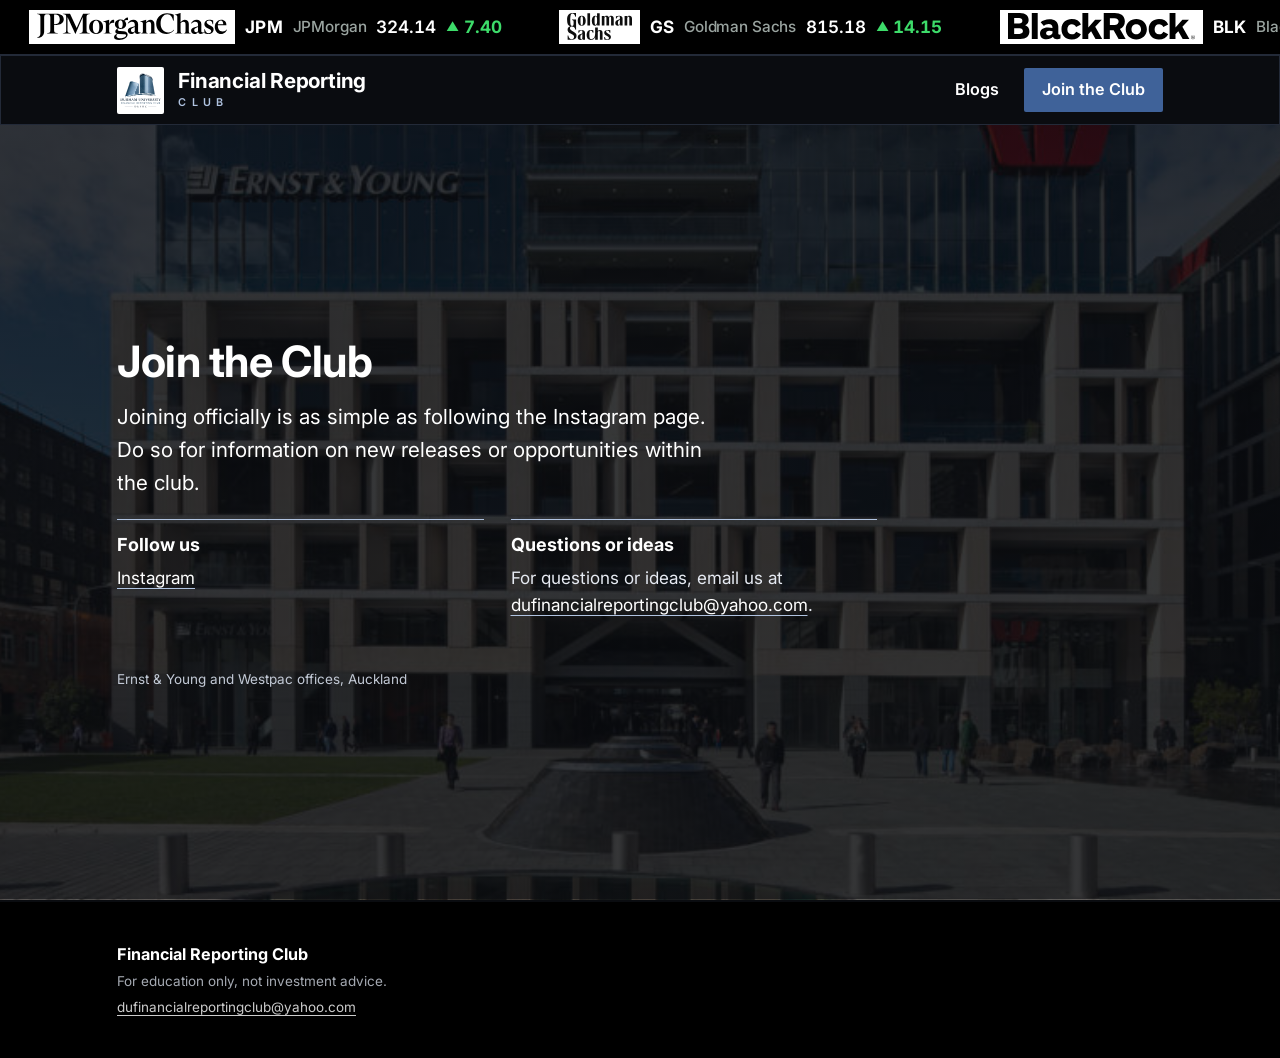
==== commit 7bacddbd: "Ticker: realistic prices (snapshot 27 Nov 2026)" ====
--- a/site/join.html
+++ b/site/join.html
@@ -11,10 +11,10 @@
     <link rel="preconnect" href="https://fonts.googleapis.com">
     <link rel="preconnect" href="https://fonts.gstatic.com" crossorigin>
     <link href="https://fonts.googleapis.com/css2?family=Inter:wght@400;500;600;700;800&display=swap" rel="stylesheet">
-    <link rel="stylesheet" href="assets/style.css?v=1795797088">
+    <link rel="stylesheet" href="assets/style.css?v=1795797302">
   </head>
   <body class="dark">
-  <div class="ticker" role="region" aria-label="Sample market ticker (not live prices)"><div class="ticker-track" style="animation-duration:120s"><div class="ticker-set"><span class="tick" title="JPMorgan · Banking"><span class="logo-chip"><img src="assets/logos/jpm.svg" alt=""></span><span class="t-sym">JPM</span><span class="t-name">JPMorgan</span><span class="t-price">212.40</span><span class="t-chg up"><b>&#9650;</b>1.25</span></span><span class="tick" title="Goldman Sachs · Investment banking"><span class="logo-chip"><img src="assets/logos/gs.svg" alt=""></span><span class="t-sym">GS</span><span class="t-name">Goldman Sachs</span><span class="t-price">498.15</span><span class="t-chg down"><b>&#9660;</b>3.40</span></span><span class="tick" title="BlackRock · Asset management"><span class="logo-chip"><img src="assets/logos/blk.svg" alt=""></span><span class="t-sym">BLK</span><span class="t-name">BlackRock</span><span class="t-price">842.70</span><span class="t-chg up"><b>&#9650;</b>5.10</span></span><span class="tick" title="Visa · Payments"><span class="logo-chip"><img src="assets/logos/v.svg" alt=""></span><span class="t-sym">V</span><span class="t-name">Visa</span><span class="t-price">276.55</span><span class="t-chg up"><b>&#9650;</b>0.85</span></span><span class="tick" title="Apple · Electronics"><span class="logo-chip"><img src="assets/logos/aapl.svg" alt=""></span><span class="t-sym">AAPL</span><span class="t-name">Apple</span><span class="t-price">189.30</span><span class="t-chg down"><b>&#9660;</b>1.10</span></span><span class="tick" title="Microsoft · Software"><span class="logo-chip"><img src="assets/logos/msft.svg" alt=""></span><span class="t-sym">MSFT</span><span class="t-name">Microsoft</span><span class="t-price">378.90</span><span class="t-chg up"><b>&#9650;</b>2.65</span></span><span class="tick" title="Nvidia · Semiconductors"><span class="logo-chip"><img src="assets/logos/nvda.svg" alt=""></span><span class="t-sym">NVDA</span><span class="t-name">Nvidia</span><span class="t-price">495.20</span><span class="t-chg up"><b>&#9650;</b>12.30</span></span><span class="tick" title="Alphabet · Internet"><span class="logo-chip"><img src="assets/logos/googl.svg" alt=""></span><span class="t-sym">GOOGL</span><span class="t-name">Alphabet</span><span class="t-price">139.60</span><span class="t-chg up"><b>&#9650;</b>1.05</span></span><span class="tick" title="Verizon · Telecoms"><span class="logo-chip"><img src="assets/logos/vz.svg" alt=""></span><span class="t-sym">VZ</span><span class="t-name">Verizon</span><span class="t-price">38.45</span><span class="t-chg down"><b>&#9660;</b>0.30</span></span><span class="tick" title="Pfizer · Pharmaceuticals"><span class="logo-chip"><img src="assets/logos/pfe.svg" alt=""></span><span class="t-sym">PFE</span><span class="t-name">Pfizer</span><span class="t-price">28.75</span><span class="t-chg down"><b>&#9660;</b>0.15</span></span><span class="tick" title="UnitedHealth · Healthcare"><span class="logo-chip"><img src="assets/logos/unh.svg" alt=""></span><span class="t-sym">UNH</span><span class="t-name">UnitedHealth</span><span class="t-price">528.40</span><span class="t-chg up"><b>&#9650;</b>4.20</span></span><span class="tick" title="Delta · Airlines"><span class="logo-chip"><img src="assets/logos/dal.svg" alt=""></span><span class="t-sym">DAL</span><span class="t-name">Delta</span><span class="t-price">41.20</span><span class="t-chg up"><b>&#9650;</b>0.90</span></span><span class="tick" title="Boeing · Aerospace"><span class="logo-chip"><img src="assets/logos/ba.svg" alt=""></span><span class="t-sym">BA</span><span class="t-name">Boeing</span><span class="t-price">207.85</span><span class="t-chg down"><b>&#9660;</b>2.75</span></span><span class="tick" title="Toyota · Automotive"><span class="logo-chip"><img src="assets/logos/tm.svg" alt=""></span><span class="t-sym">TM</span><span class="t-name">Toyota</span><span class="t-price">181.60</span><span class="t-chg up"><b>&#9650;</b>1.40</span></span><span class="tick" title="FedEx · Logistics"><span class="logo-chip"><img src="assets/logos/fdx.svg" alt=""></span><span class="t-sym">FDX</span><span class="t-name">FedEx</span><span class="t-price">256.30</span><span class="t-chg up"><b>&#9650;</b>3.15</span></span><span class="tick" title="Union Pacific · Railways"><span class="logo-chip"><img src="assets/logos/unp.svg" alt=""></span><span class="t-sym">UNP</span><span class="t-name">Union Pacific</span><span class="t-price">236.90</span><span class="t-chg down"><b>&#9660;</b>1.60</span></span><span class="tick" title="ExxonMobil · Oil and gas"><span class="logo-chip"><img src="assets/logos/xom.svg" alt=""></span><span class="t-sym">XOM</span><span class="t-name">ExxonMobil</span><span class="t-price">104.75</span><span class="t-chg up"><b>&#9650;</b>0.55</span></span><span class="tick" title="NextEra · Utilities"><span class="logo-chip"><img src="assets/logos/nee.svg" alt=""></span><span class="t-sym">NEE</span><span class="t-name">NextEra</span><span class="t-price">58.20</span><span class="t-chg down"><b>&#9660;</b>0.45</span></span><span class="tick" title="Caterpillar · Machinery"><span class="logo-chip"><img src="assets/logos/cat.svg" alt=""></span><span class="t-sym">CAT</span><span class="t-name">Caterpillar</span><span class="t-price">291.10</span><span class="t-chg up"><b>&#9650;</b>4.80</span></span><span class="tick" title="BHP · Mining"><span class="logo-chip"><img src="assets/logos/bhp.svg" alt=""></span><span class="t-sym">BHP</span><span class="t-name">BHP</span><span class="t-price">57.85</span><span class="t-chg down"><b>&#9660;</b>0.70</span></span><span class="tick" title="Linde · Chemicals"><span class="logo-chip"><img src="assets/logos/lin.png" alt=""></span><span class="t-sym">LIN</span><span class="t-name">Linde</span><span class="t-price">405.60</span><span class="t-chg up"><b>&#9650;</b>2.30</span></span><span class="tick" title="Walmart · Retail"><span class="logo-chip"><img src="assets/logos/wmt.svg" alt=""></span><span class="t-sym">WMT</span><span class="t-name">Walmart</span><span class="t-price">163.40</span><span class="t-chg up"><b>&#9650;</b>0.65</span></span><span class="tick" title="Amazon · E-commerce"><span class="logo-chip"><img src="assets/logos/amzn.svg" alt=""></span><span class="t-sym">AMZN</span><span class="t-name">Amazon</span><span class="t-price">147.25</span><span class="t-chg up"><b>&#9650;</b>2.05</span></span><span class="tick" title="Coca-Cola · Beverages"><span class="logo-chip"><img src="assets/logos/ko.svg" alt=""></span><span class="t-sym">KO</span><span class="t-name">Coca-Cola</span><span class="t-price">59.30</span><span class="t-chg down"><b>&#9660;</b>0.20</span></span><span class="tick" title="Procter &amp; Gamble · Consumer goods"><span class="logo-chip"><img src="assets/logos/pg.svg" alt=""></span><span class="t-sym">PG</span><span class="t-name">Procter &amp; Gamble</span><span class="t-price">152.80</span><span class="t-chg up"><b>&#9650;</b>0.75</span></span><span class="tick" title="Nike · Sportswear"><span class="logo-chip"><img src="assets/logos/nke.svg" alt=""></span><span class="t-sym">NKE</span><span class="t-name">Nike</span><span class="t-price">107.45</span><span class="t-chg down"><b>&#9660;</b>1.35</span></span><span class="tick" title="McDonald&#39;s · Restaurants"><span class="logo-chip"><img src="assets/logos/mcd.svg" alt=""></span><span class="t-sym">MCD</span><span class="t-name">McDonald&#39;s</span><span class="t-price">281.70</span><span class="t-chg up"><b>&#9650;</b>1.95</span></span><span class="tick" title="Disney · Entertainment"><span class="logo-chip"><img src="assets/logos/dis.svg" alt=""></span><span class="t-sym">DIS</span><span class="t-name">Disney</span><span class="t-price">91.15</span><span class="t-chg up"><b>&#9650;</b>1.10</span></span><span class="tick" title="Marriott · Hospitality"><span class="logo-chip"><img src="assets/logos/mar.svg" alt=""></span><span class="t-sym">MAR</span><span class="t-name">Marriott</span><span class="t-price">219.50</span><span class="t-chg up"><b>&#9650;</b>2.85</span></span><span class="tick" title="Prologis · Real estate"><span class="logo-chip"><img src="assets/logos/pld.svg" alt=""></span><span class="t-sym">PLD</span><span class="t-name">Prologis</span><span class="t-price">124.65</span><span class="t-chg down"><b>&#9660;</b>0.90</span></span></div><div class="ticker-set" aria-hidden="true"><span class="tick" title="JPMorgan · Banking"><span class="logo-chip"><img src="assets/logos/jpm.svg" alt=""></span><span class="t-sym">JPM</span><span class="t-name">JPMorgan</span><span class="t-price">212.40</span><span class="t-chg up"><b>&#9650;</b>1.25</span></span><span class="tick" title="Goldman Sachs · Investment banking"><span class="logo-chip"><img src="assets/logos/gs.svg" alt=""></span><span class="t-sym">GS</span><span class="t-name">Goldman Sachs</span><span class="t-price">498.15</span><span class="t-chg down"><b>&#9660;</b>3.40</span></span><span class="tick" title="BlackRock · Asset management"><span class="logo-chip"><img src="assets/logos/blk.svg" alt=""></span><span class="t-sym">BLK</span><span class="t-name">BlackRock</span><span class="t-price">842.70</span><span class="t-chg up"><b>&#9650;</b>5.10</span></span><span class="tick" title="Visa · Payments"><span class="logo-chip"><img src="assets/logos/v.svg" alt=""></span><span class="t-sym">V</span><span class="t-name">Visa</span><span class="t-price">276.55</span><span class="t-chg up"><b>&#9650;</b>0.85</span></span><span class="tick" title="Apple · Electronics"><span class="logo-chip"><img src="assets/logos/aapl.svg" alt=""></span><span class="t-sym">AAPL</span><span class="t-name">Apple</span><span class="t-price">189.30</span><span class="t-chg down"><b>&#9660;</b>1.10</span></span><span class="tick" title="Microsoft · Software"><span class="logo-chip"><img src="assets/logos/msft.svg" alt=""></span><span class="t-sym">MSFT</span><span class="t-name">Microsoft</span><span class="t-price">378.90</span><span class="t-chg up"><b>&#9650;</b>2.65</span></span><span class="tick" title="Nvidia · Semiconductors"><span class="logo-chip"><img src="assets/logos/nvda.svg" alt=""></span><span class="t-sym">NVDA</span><span class="t-name">Nvidia</span><span class="t-price">495.20</span><span class="t-chg up"><b>&#9650;</b>12.30</span></span><span class="tick" title="Alphabet · Internet"><span class="logo-chip"><img src="assets/logos/googl.svg" alt=""></span><span class="t-sym">GOOGL</span><span class="t-name">Alphabet</span><span class="t-price">139.60</span><span class="t-chg up"><b>&#9650;</b>1.05</span></span><span class="tick" title="Verizon · Telecoms"><span class="logo-chip"><img src="assets/logos/vz.svg" alt=""></span><span class="t-sym">VZ</span><span class="t-name">Verizon</span><span class="t-price">38.45</span><span class="t-chg down"><b>&#9660;</b>0.30</span></span><span class="tick" title="Pfizer · Pharmaceuticals"><span class="logo-chip"><img src="assets/logos/pfe.svg" alt=""></span><span class="t-sym">PFE</span><span class="t-name">Pfizer</span><span class="t-price">28.75</span><span class="t-chg down"><b>&#9660;</b>0.15</span></span><span class="tick" title="UnitedHealth · Healthcare"><span class="logo-chip"><img src="assets/logos/unh.svg" alt=""></span><span class="t-sym">UNH</span><span class="t-name">UnitedHealth</span><span class="t-price">528.40</span><span class="t-chg up"><b>&#9650;</b>4.20</span></span><span class="tick" title="Delta · Airlines"><span class="logo-chip"><img src="assets/logos/dal.svg" alt=""></span><span class="t-sym">DAL</span><span class="t-name">Delta</span><span class="t-price">41.20</span><span class="t-chg up"><b>&#9650;</b>0.90</span></span><span class="tick" title="Boeing · Aerospace"><span class="logo-chip"><img src="assets/logos/ba.svg" alt=""></span><span class="t-sym">BA</span><span class="t-name">Boeing</span><span class="t-price">207.85</span><span class="t-chg down"><b>&#9660;</b>2.75</span></span><span class="tick" title="Toyota · Automotive"><span class="logo-chip"><img src="assets/logos/tm.svg" alt=""></span><span class="t-sym">TM</span><span class="t-name">Toyota</span><span class="t-price">181.60</span><span class="t-chg up"><b>&#9650;</b>1.40</span></span><span class="tick" title="FedEx · Logistics"><span class="logo-chip"><img src="assets/logos/fdx.svg" alt=""></span><span class="t-sym">FDX</span><span class="t-name">FedEx</span><span class="t-price">256.30</span><span class="t-chg up"><b>&#9650;</b>3.15</span></span><span class="tick" title="Union Pacific · Railways"><span class="logo-chip"><img src="assets/logos/unp.svg" alt=""></span><span class="t-sym">UNP</span><span class="t-name">Union Pacific</span><span class="t-price">236.90</span><span class="t-chg down"><b>&#9660;</b>1.60</span></span><span class="tick" title="ExxonMobil · Oil and gas"><span class="logo-chip"><img src="assets/logos/xom.svg" alt=""></span><span class="t-sym">XOM</span><span class="t-name">ExxonMobil</span><span class="t-price">104.75</span><span class="t-chg up"><b>&#9650;</b>0.55</span></span><span class="tick" title="NextEra · Utilities"><span class="logo-chip"><img src="assets/logos/nee.svg" alt=""></span><span class="t-sym">NEE</span><span class="t-name">NextEra</span><span class="t-price">58.20</span><span class="t-chg down"><b>&#9660;</b>0.45</span></span><span class="tick" title="Caterpillar · Machinery"><span class="logo-chip"><img src="assets/logos/cat.svg" alt=""></span><span class="t-sym">CAT</span><span class="t-name">Caterpillar</span><span class="t-price">291.10</span><span class="t-chg up"><b>&#9650;</b>4.80</span></span><span class="tick" title="BHP · Mining"><span class="logo-chip"><img src="assets/logos/bhp.svg" alt=""></span><span class="t-sym">BHP</span><span class="t-name">BHP</span><span class="t-price">57.85</span><span class="t-chg down"><b>&#9660;</b>0.70</span></span><span class="tick" title="Linde · Chemicals"><span class="logo-chip"><img src="assets/logos/lin.png" alt=""></span><span class="t-sym">LIN</span><span class="t-name">Linde</span><span class="t-price">405.60</span><span class="t-chg up"><b>&#9650;</b>2.30</span></span><span class="tick" title="Walmart · Retail"><span class="logo-chip"><img src="assets/logos/wmt.svg" alt=""></span><span class="t-sym">WMT</span><span class="t-name">Walmart</span><span class="t-price">163.40</span><span class="t-chg up"><b>&#9650;</b>0.65</span></span><span class="tick" title="Amazon · E-commerce"><span class="logo-chip"><img src="assets/logos/amzn.svg" alt=""></span><span class="t-sym">AMZN</span><span class="t-name">Amazon</span><span class="t-price">147.25</span><span class="t-chg up"><b>&#9650;</b>2.05</span></span><span class="tick" title="Coca-Cola · Beverages"><span class="logo-chip"><img src="assets/logos/ko.svg" alt=""></span><span class="t-sym">KO</span><span class="t-name">Coca-Cola</span><span class="t-price">59.30</span><span class="t-chg down"><b>&#9660;</b>0.20</span></span><span class="tick" title="Procter &amp; Gamble · Consumer goods"><span class="logo-chip"><img src="assets/logos/pg.svg" alt=""></span><span class="t-sym">PG</span><span class="t-name">Procter &amp; Gamble</span><span class="t-price">152.80</span><span class="t-chg up"><b>&#9650;</b>0.75</span></span><span class="tick" title="Nike · Sportswear"><span class="logo-chip"><img src="assets/logos/nke.svg" alt=""></span><span class="t-sym">NKE</span><span class="t-name">Nike</span><span class="t-price">107.45</span><span class="t-chg down"><b>&#9660;</b>1.35</span></span><span class="tick" title="McDonald&#39;s · Restaurants"><span class="logo-chip"><img src="assets/logos/mcd.svg" alt=""></span><span class="t-sym">MCD</span><span class="t-name">McDonald&#39;s</span><span class="t-price">281.70</span><span class="t-chg up"><b>&#9650;</b>1.95</span></span><span class="tick" title="Disney · Entertainment"><span class="logo-chip"><img src="assets/logos/dis.svg" alt=""></span><span class="t-sym">DIS</span><span class="t-name">Disney</span><span class="t-price">91.15</span><span class="t-chg up"><b>&#9650;</b>1.10</span></span><span class="tick" title="Marriott · Hospitality"><span class="logo-chip"><img src="assets/logos/mar.svg" alt=""></span><span class="t-sym">MAR</span><span class="t-name">Marriott</span><span class="t-price">219.50</span><span class="t-chg up"><b>&#9650;</b>2.85</span></span><span class="tick" title="Prologis · Real estate"><span class="logo-chip"><img src="assets/logos/pld.svg" alt=""></span><span class="t-sym">PLD</span><span class="t-name">Prologis</span><span class="t-price">124.65</span><span class="t-chg down"><b>&#9660;</b>0.90</span></span></div></div></div>
+  <div class="ticker" role="region" aria-label="Market ticker: prices as of 27 Nov 2026, not live"><div class="ticker-track" style="animation-duration:120s"><div class="ticker-set"><span class="tick" title="JPMorgan · Banking"><span class="logo-chip"><img src="assets/logos/jpm.svg" alt=""></span><span class="t-sym">JPM</span><span class="t-name">JPMorgan</span><span class="t-price">324.14</span><span class="t-chg up"><b>&#9650;</b>7.40</span></span><span class="tick" title="Goldman Sachs · Investment banking"><span class="logo-chip"><img src="assets/logos/gs.svg" alt=""></span><span class="t-sym">GS</span><span class="t-name">Goldman Sachs</span><span class="t-price">815.18</span><span class="t-chg up"><b>&#9650;</b>14.15</span></span><span class="tick" title="BlackRock · Asset management"><span class="logo-chip"><img src="assets/logos/blk.svg" alt=""></span><span class="t-sym">BLK</span><span class="t-name">BlackRock</span><span class="t-price">1,167.73</span><span class="t-chg up"><b>&#9650;</b>25.87</span></span><span class="tick" title="Visa · Payments"><span class="logo-chip"><img src="assets/logos/v.svg" alt=""></span><span class="t-sym">V</span><span class="t-name">Visa</span><span class="t-price">430.56</span><span class="t-chg up"><b>&#9650;</b>6.16</span></span><span class="tick" title="Apple · Electronics"><span class="logo-chip"><img src="assets/logos/aapl.svg" alt=""></span><span class="t-sym">AAPL</span><span class="t-name">Apple</span><span class="t-price">357.52</span><span class="t-chg up"><b>&#9650;</b>1.94</span></span><span class="tick" title="Microsoft · Software"><span class="logo-chip"><img src="assets/logos/msft.svg" alt=""></span><span class="t-sym">MSFT</span><span class="t-name">Microsoft</span><span class="t-price">490.99</span><span class="t-chg up"><b>&#9650;</b>1.06</span></span><span class="tick" title="Nvidia · Semiconductors"><span class="logo-chip"><img src="assets/logos/nvda.svg" alt=""></span><span class="t-sym">NVDA</span><span class="t-name">Nvidia</span><span class="t-price">149.18</span><span class="t-chg down"><b>&#9660;</b>0.12</span></span><span class="tick" title="Alphabet · Internet"><span class="logo-chip"><img src="assets/logos/googl.svg" alt=""></span><span class="t-sym">GOOGL</span><span class="t-name">Alphabet</span><span class="t-price">273.72</span><span class="t-chg up"><b>&#9650;</b>0.62</span></span><span class="tick" title="Verizon · Telecoms"><span class="logo-chip"><img src="assets/logos/vz.svg" alt=""></span><span class="t-sym">VZ</span><span class="t-name">Verizon</span><span class="t-price">47.72</span><span class="t-chg up"><b>&#9650;</b>0.44</span></span><span class="tick" title="Pfizer · Pharmaceuticals"><span class="logo-chip"><img src="assets/logos/pfe.svg" alt=""></span><span class="t-sym">PFE</span><span class="t-name">Pfizer</span><span class="t-price">28.50</span><span class="t-chg up"><b>&#9650;</b>0.04</span></span><span class="tick" title="UnitedHealth · Healthcare"><span class="logo-chip"><img src="assets/logos/unh.svg" alt=""></span><span class="t-sym">UNH</span><span class="t-name">UnitedHealth</span><span class="t-price">352.20</span><span class="t-chg up"><b>&#9650;</b>6.01</span></span><span class="tick" title="Delta · Airlines"><span class="logo-chip"><img src="assets/logos/dal.svg" alt=""></span><span class="t-sym">DAL</span><span class="t-name">Delta</span><span class="t-price">85.02</span><span class="t-chg up"><b>&#9650;</b>2.08</span></span><span class="tick" title="Boeing · Aerospace"><span class="logo-chip"><img src="assets/logos/ba.svg" alt=""></span><span class="t-sym">BA</span><span class="t-name">Boeing</span><span class="t-price">167.46</span><span class="t-chg up"><b>&#9650;</b>2.93</span></span><span class="tick" title="Toyota · Automotive"><span class="logo-chip"><img src="assets/logos/tm.svg" alt=""></span><span class="t-sym">TM</span><span class="t-name">Toyota</span><span class="t-price">214.60</span><span class="t-chg down"><b>&#9660;</b>1.20</span></span><span class="tick" title="FedEx · Logistics"><span class="logo-chip"><img src="assets/logos/fdx.svg" alt=""></span><span class="t-sym">FDX</span><span class="t-name">FedEx</span><span class="t-price">310.47</span><span class="t-chg up"><b>&#9650;</b>1.60</span></span><span class="tick" title="Union Pacific · Railways"><span class="logo-chip"><img src="assets/logos/unp.svg" alt=""></span><span class="t-sym">UNP</span><span class="t-name">Union Pacific</span><span class="t-price">297.43</span><span class="t-chg down"><b>&#9660;</b>0.95</span></span><span class="tick" title="ExxonMobil · Oil and gas"><span class="logo-chip"><img src="assets/logos/xom.svg" alt=""></span><span class="t-sym">XOM</span><span class="t-name">ExxonMobil</span><span class="t-price">160.64</span><span class="t-chg up"><b>&#9650;</b>2.56</span></span><span class="tick" title="NextEra · Utilities"><span class="logo-chip"><img src="assets/logos/nee.svg" alt=""></span><span class="t-sym">NEE</span><span class="t-name">NextEra</span><span class="t-price">84.94</span><span class="t-chg up"><b>&#9650;</b>0.15</span></span><span class="tick" title="Caterpillar · Machinery"><span class="logo-chip"><img src="assets/logos/cat.svg" alt=""></span><span class="t-sym">CAT</span><span class="t-name">Caterpillar</span><span class="t-price">562.53</span><span class="t-chg up"><b>&#9650;</b>18.84</span></span><span class="tick" title="BHP · Mining"><span class="logo-chip"><img src="assets/logos/bhp.svg" alt=""></span><span class="t-sym">BHP</span><span class="t-name">BHP</span><span class="t-price">73.34</span><span class="t-chg up"><b>&#9650;</b>2.57</span></span><span class="tick" title="Linde · Chemicals"><span class="logo-chip"><img src="assets/logos/lin.png" alt=""></span><span class="t-sym">LIN</span><span class="t-name">Linde</span><span class="t-price">530.75</span><span class="t-chg up"><b>&#9650;</b>6.14</span></span><span class="tick" title="Walmart · Retail"><span class="logo-chip"><img src="assets/logos/wmt.svg" alt=""></span><span class="t-sym">WMT</span><span class="t-name">Walmart</span><span class="t-price">132.11</span><span class="t-chg up"><b>&#9650;</b>0.17</span></span><span class="tick" title="Amazon · E-commerce"><span class="logo-chip"><img src="assets/logos/amzn.svg" alt=""></span><span class="t-sym">AMZN</span><span class="t-name">Amazon</span><span class="t-price">254.06</span><span class="t-chg up"><b>&#9650;</b>9.63</span></span><span class="tick" title="Coca-Cola · Beverages"><span class="logo-chip"><img src="assets/logos/ko.svg" alt=""></span><span class="t-sym">KO</span><span class="t-name">Coca-Cola</span><span class="t-price">97.40</span><span class="t-chg down"><b>&#9660;</b>0.18</span></span><span class="tick" title="Procter &amp; Gamble · Consumer goods"><span class="logo-chip"><img src="assets/logos/pg.svg" alt=""></span><span class="t-sym">PG</span><span class="t-name">Procter &amp; Gamble</span><span class="t-price">172.55</span><span class="t-chg down"><b>&#9660;</b>0.68</span></span><span class="tick" title="Nike · Sportswear"><span class="logo-chip"><img src="assets/logos/nke.svg" alt=""></span><span class="t-sym">NKE</span><span class="t-name">Nike</span><span class="t-price">37.17</span><span class="t-chg up"><b>&#9650;</b>0.51</span></span><span class="tick" title="McDonald&#39;s · Restaurants"><span class="logo-chip"><img src="assets/logos/mcd.svg" alt=""></span><span class="t-sym">MCD</span><span class="t-name">McDonald&#39;s</span><span class="t-price">282.08</span><span class="t-chg down"><b>&#9660;</b>1.42</span></span><span class="tick" title="Disney · Entertainment"><span class="logo-chip"><img src="assets/logos/dis.svg" alt=""></span><span class="t-sym">DIS</span><span class="t-name">Disney</span><span class="t-price">127.00</span><span class="t-chg up"><b>&#9650;</b>1.40</span></span><span class="tick" title="Marriott · Hospitality"><span class="logo-chip"><img src="assets/logos/mar.svg" alt=""></span><span class="t-sym">MAR</span><span class="t-name">Marriott</span><span class="t-price">417.77</span><span class="t-chg up"><b>&#9650;</b>2.00</span></span><span class="tick" title="Prologis · Real estate"><span class="logo-chip"><img src="assets/logos/pld.svg" alt=""></span><span class="t-sym">PLD</span><span class="t-name">Prologis</span><span class="t-price">127.00</span><span class="t-chg down"><b>&#9660;</b>0.03</span></span></div><div class="ticker-set" aria-hidden="true"><span class="tick" title="JPMorgan · Banking"><span class="logo-chip"><img src="assets/logos/jpm.svg" alt=""></span><span class="t-sym">JPM</span><span class="t-name">JPMorgan</span><span class="t-price">324.14</span><span class="t-chg up"><b>&#9650;</b>7.40</span></span><span class="tick" title="Goldman Sachs · Investment banking"><span class="logo-chip"><img src="assets/logos/gs.svg" alt=""></span><span class="t-sym">GS</span><span class="t-name">Goldman Sachs</span><span class="t-price">815.18</span><span class="t-chg up"><b>&#9650;</b>14.15</span></span><span class="tick" title="BlackRock · Asset management"><span class="logo-chip"><img src="assets/logos/blk.svg" alt=""></span><span class="t-sym">BLK</span><span class="t-name">BlackRock</span><span class="t-price">1,167.73</span><span class="t-chg up"><b>&#9650;</b>25.87</span></span><span class="tick" title="Visa · Payments"><span class="logo-chip"><img src="assets/logos/v.svg" alt=""></span><span class="t-sym">V</span><span class="t-name">Visa</span><span class="t-price">430.56</span><span class="t-chg up"><b>&#9650;</b>6.16</span></span><span class="tick" title="Apple · Electronics"><span class="logo-chip"><img src="assets/logos/aapl.svg" alt=""></span><span class="t-sym">AAPL</span><span class="t-name">Apple</span><span class="t-price">357.52</span><span class="t-chg up"><b>&#9650;</b>1.94</span></span><span class="tick" title="Microsoft · Software"><span class="logo-chip"><img src="assets/logos/msft.svg" alt=""></span><span class="t-sym">MSFT</span><span class="t-name">Microsoft</span><span class="t-price">490.99</span><span class="t-chg up"><b>&#9650;</b>1.06</span></span><span class="tick" title="Nvidia · Semiconductors"><span class="logo-chip"><img src="assets/logos/nvda.svg" alt=""></span><span class="t-sym">NVDA</span><span class="t-name">Nvidia</span><span class="t-price">149.18</span><span class="t-chg down"><b>&#9660;</b>0.12</span></span><span class="tick" title="Alphabet · Internet"><span class="logo-chip"><img src="assets/logos/googl.svg" alt=""></span><span class="t-sym">GOOGL</span><span class="t-name">Alphabet</span><span class="t-price">273.72</span><span class="t-chg up"><b>&#9650;</b>0.62</span></span><span class="tick" title="Verizon · Telecoms"><span class="logo-chip"><img src="assets/logos/vz.svg" alt=""></span><span class="t-sym">VZ</span><span class="t-name">Verizon</span><span class="t-price">47.72</span><span class="t-chg up"><b>&#9650;</b>0.44</span></span><span class="tick" title="Pfizer · Pharmaceuticals"><span class="logo-chip"><img src="assets/logos/pfe.svg" alt=""></span><span class="t-sym">PFE</span><span class="t-name">Pfizer</span><span class="t-price">28.50</span><span class="t-chg up"><b>&#9650;</b>0.04</span></span><span class="tick" title="UnitedHealth · Healthcare"><span class="logo-chip"><img src="assets/logos/unh.svg" alt=""></span><span class="t-sym">UNH</span><span class="t-name">UnitedHealth</span><span class="t-price">352.20</span><span class="t-chg up"><b>&#9650;</b>6.01</span></span><span class="tick" title="Delta · Airlines"><span class="logo-chip"><img src="assets/logos/dal.svg" alt=""></span><span class="t-sym">DAL</span><span class="t-name">Delta</span><span class="t-price">85.02</span><span class="t-chg up"><b>&#9650;</b>2.08</span></span><span class="tick" title="Boeing · Aerospace"><span class="logo-chip"><img src="assets/logos/ba.svg" alt=""></span><span class="t-sym">BA</span><span class="t-name">Boeing</span><span class="t-price">167.46</span><span class="t-chg up"><b>&#9650;</b>2.93</span></span><span class="tick" title="Toyota · Automotive"><span class="logo-chip"><img src="assets/logos/tm.svg" alt=""></span><span class="t-sym">TM</span><span class="t-name">Toyota</span><span class="t-price">214.60</span><span class="t-chg down"><b>&#9660;</b>1.20</span></span><span class="tick" title="FedEx · Logistics"><span class="logo-chip"><img src="assets/logos/fdx.svg" alt=""></span><span class="t-sym">FDX</span><span class="t-name">FedEx</span><span class="t-price">310.47</span><span class="t-chg up"><b>&#9650;</b>1.60</span></span><span class="tick" title="Union Pacific · Railways"><span class="logo-chip"><img src="assets/logos/unp.svg" alt=""></span><span class="t-sym">UNP</span><span class="t-name">Union Pacific</span><span class="t-price">297.43</span><span class="t-chg down"><b>&#9660;</b>0.95</span></span><span class="tick" title="ExxonMobil · Oil and gas"><span class="logo-chip"><img src="assets/logos/xom.svg" alt=""></span><span class="t-sym">XOM</span><span class="t-name">ExxonMobil</span><span class="t-price">160.64</span><span class="t-chg up"><b>&#9650;</b>2.56</span></span><span class="tick" title="NextEra · Utilities"><span class="logo-chip"><img src="assets/logos/nee.svg" alt=""></span><span class="t-sym">NEE</span><span class="t-name">NextEra</span><span class="t-price">84.94</span><span class="t-chg up"><b>&#9650;</b>0.15</span></span><span class="tick" title="Caterpillar · Machinery"><span class="logo-chip"><img src="assets/logos/cat.svg" alt=""></span><span class="t-sym">CAT</span><span class="t-name">Caterpillar</span><span class="t-price">562.53</span><span class="t-chg up"><b>&#9650;</b>18.84</span></span><span class="tick" title="BHP · Mining"><span class="logo-chip"><img src="assets/logos/bhp.svg" alt=""></span><span class="t-sym">BHP</span><span class="t-name">BHP</span><span class="t-price">73.34</span><span class="t-chg up"><b>&#9650;</b>2.57</span></span><span class="tick" title="Linde · Chemicals"><span class="logo-chip"><img src="assets/logos/lin.png" alt=""></span><span class="t-sym">LIN</span><span class="t-name">Linde</span><span class="t-price">530.75</span><span class="t-chg up"><b>&#9650;</b>6.14</span></span><span class="tick" title="Walmart · Retail"><span class="logo-chip"><img src="assets/logos/wmt.svg" alt=""></span><span class="t-sym">WMT</span><span class="t-name">Walmart</span><span class="t-price">132.11</span><span class="t-chg up"><b>&#9650;</b>0.17</span></span><span class="tick" title="Amazon · E-commerce"><span class="logo-chip"><img src="assets/logos/amzn.svg" alt=""></span><span class="t-sym">AMZN</span><span class="t-name">Amazon</span><span class="t-price">254.06</span><span class="t-chg up"><b>&#9650;</b>9.63</span></span><span class="tick" title="Coca-Cola · Beverages"><span class="logo-chip"><img src="assets/logos/ko.svg" alt=""></span><span class="t-sym">KO</span><span class="t-name">Coca-Cola</span><span class="t-price">97.40</span><span class="t-chg down"><b>&#9660;</b>0.18</span></span><span class="tick" title="Procter &amp; Gamble · Consumer goods"><span class="logo-chip"><img src="assets/logos/pg.svg" alt=""></span><span class="t-sym">PG</span><span class="t-name">Procter &amp; Gamble</span><span class="t-price">172.55</span><span class="t-chg down"><b>&#9660;</b>0.68</span></span><span class="tick" title="Nike · Sportswear"><span class="logo-chip"><img src="assets/logos/nke.svg" alt=""></span><span class="t-sym">NKE</span><span class="t-name">Nike</span><span class="t-price">37.17</span><span class="t-chg up"><b>&#9650;</b>0.51</span></span><span class="tick" title="McDonald&#39;s · Restaurants"><span class="logo-chip"><img src="assets/logos/mcd.svg" alt=""></span><span class="t-sym">MCD</span><span class="t-name">McDonald&#39;s</span><span class="t-price">282.08</span><span class="t-chg down"><b>&#9660;</b>1.42</span></span><span class="tick" title="Disney · Entertainment"><span class="logo-chip"><img src="assets/logos/dis.svg" alt=""></span><span class="t-sym">DIS</span><span class="t-name">Disney</span><span class="t-price">127.00</span><span class="t-chg up"><b>&#9650;</b>1.40</span></span><span class="tick" title="Marriott · Hospitality"><span class="logo-chip"><img src="assets/logos/mar.svg" alt=""></span><span class="t-sym">MAR</span><span class="t-name">Marriott</span><span class="t-price">417.77</span><span class="t-chg up"><b>&#9650;</b>2.00</span></span><span class="tick" title="Prologis · Real estate"><span class="logo-chip"><img src="assets/logos/pld.svg" alt=""></span><span class="t-sym">PLD</span><span class="t-name">Prologis</span><span class="t-price">127.00</span><span class="t-chg down"><b>&#9660;</b>0.03</span></span></div></div></div>
     <div class="frame">
       <header class="site-header">
         <a class="brand" href="index.html" aria-label="Financial Reporting Club, home">
@@ -38,6 +38,6 @@
   
     </main>
     <footer class="site-footer"><div class="wrap wide"><p><strong>Financial Reporting Club</strong></p><p class="fine">For education only, not investment advice.</p><p class="fine"><a href="mailto:dufinancialreportingclub@yahoo.com">dufinancialreportingclub@yahoo.com</a></p></div></footer>
-    <script src="assets/site.js?v=1795797088"></script>
+    <script src="assets/site.js?v=1795797302"></script>
   </body>
   </html>
